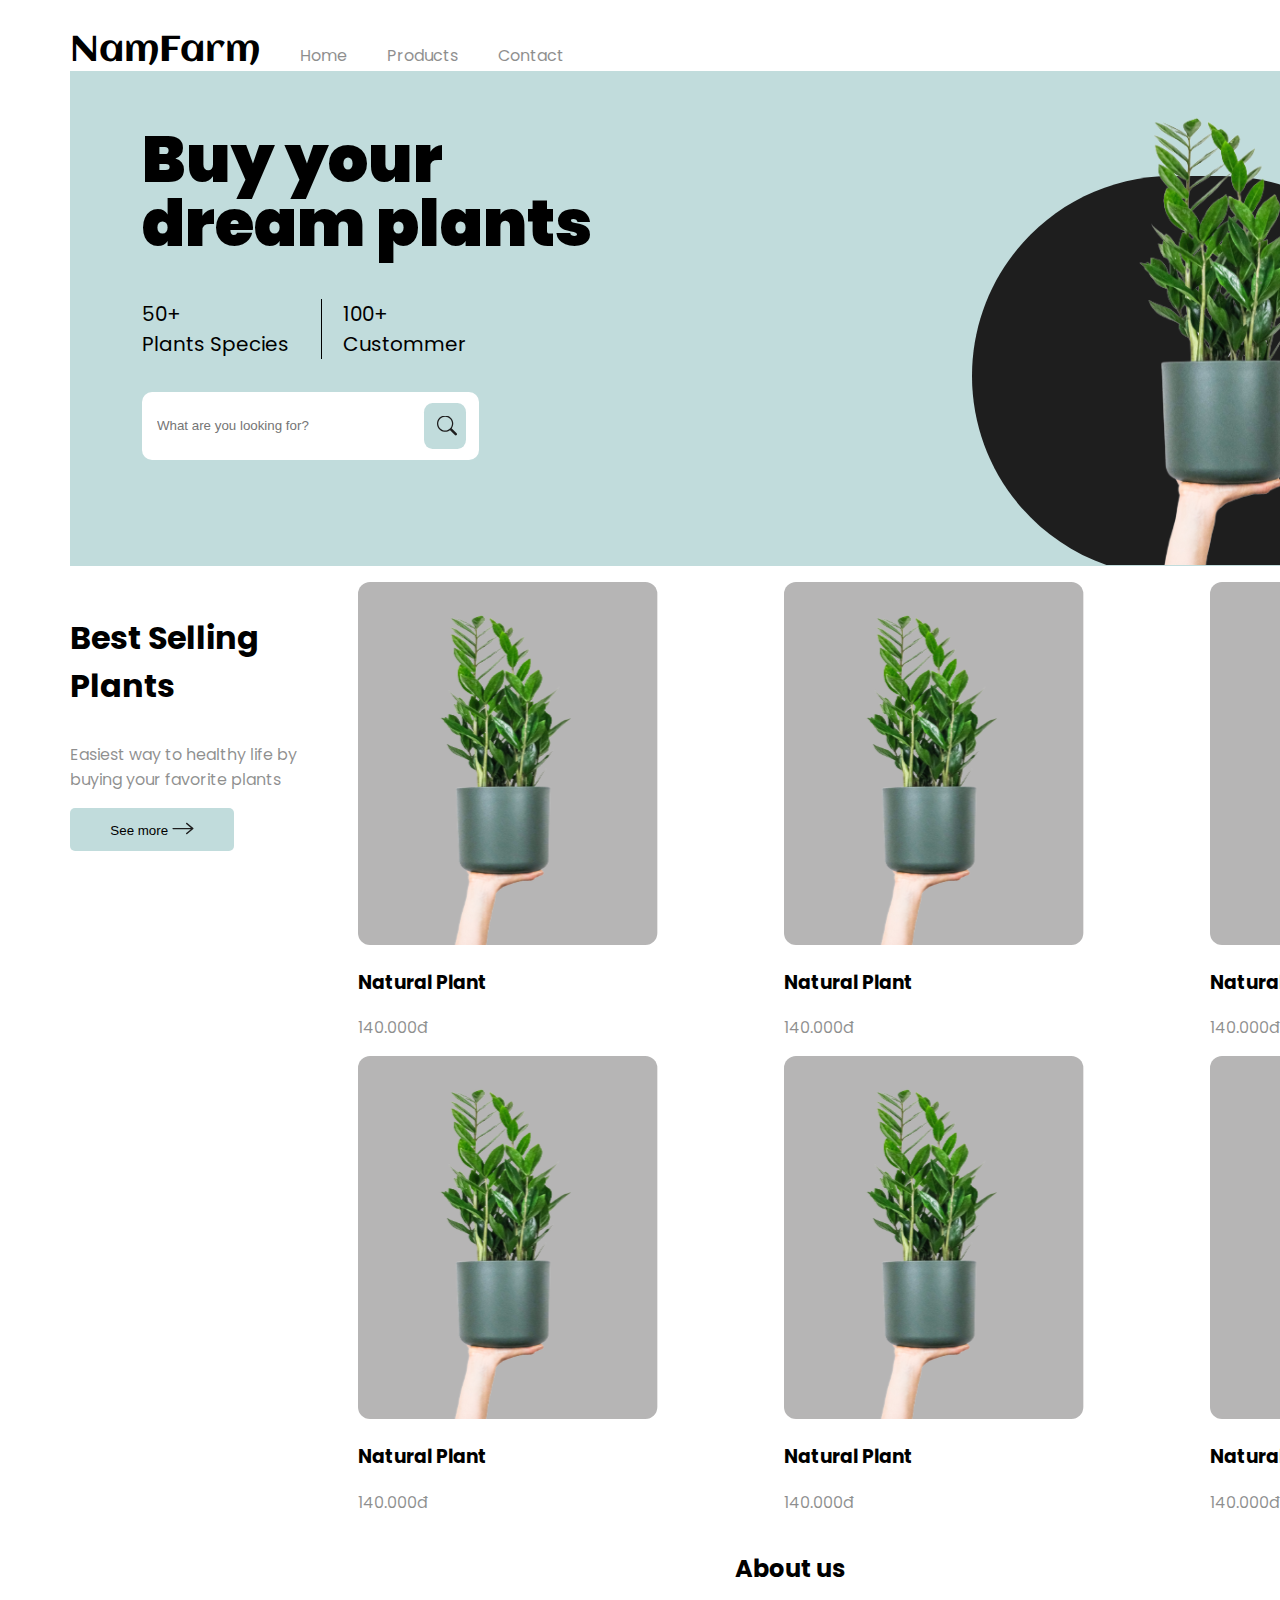
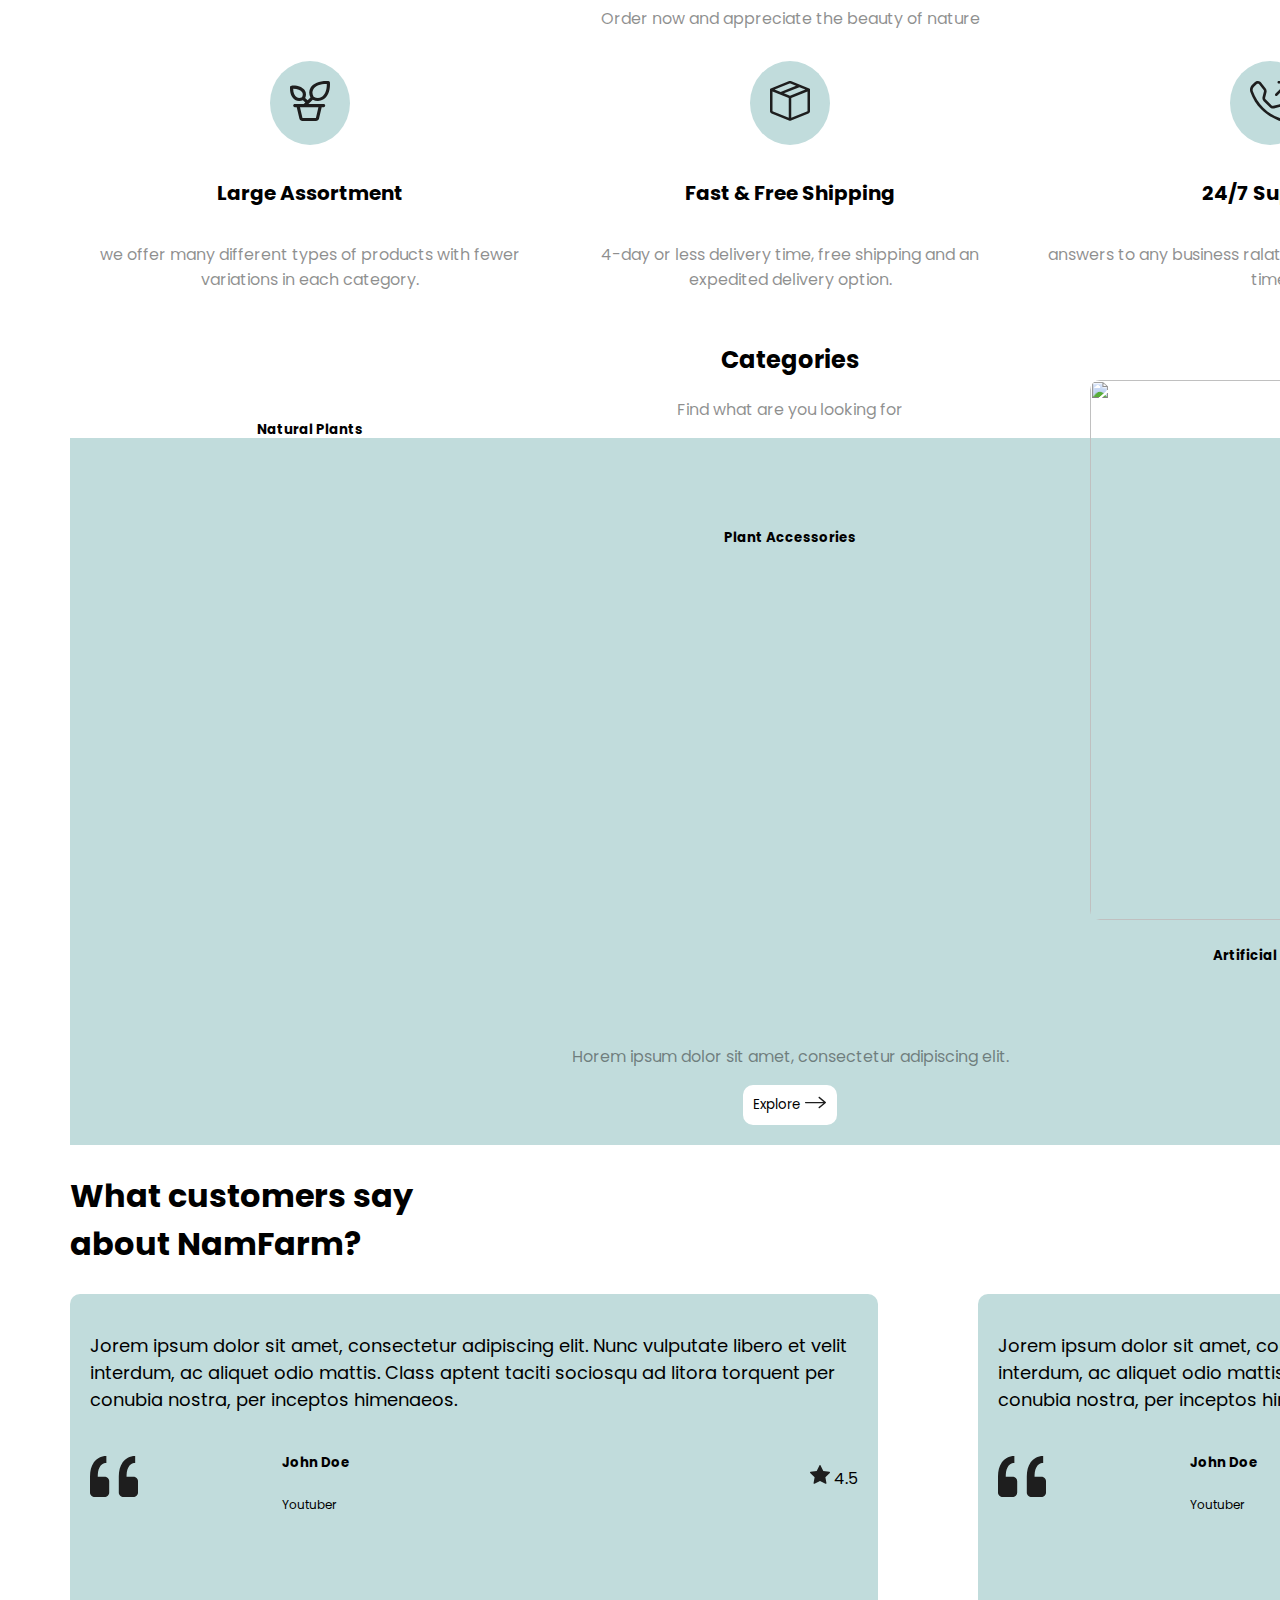
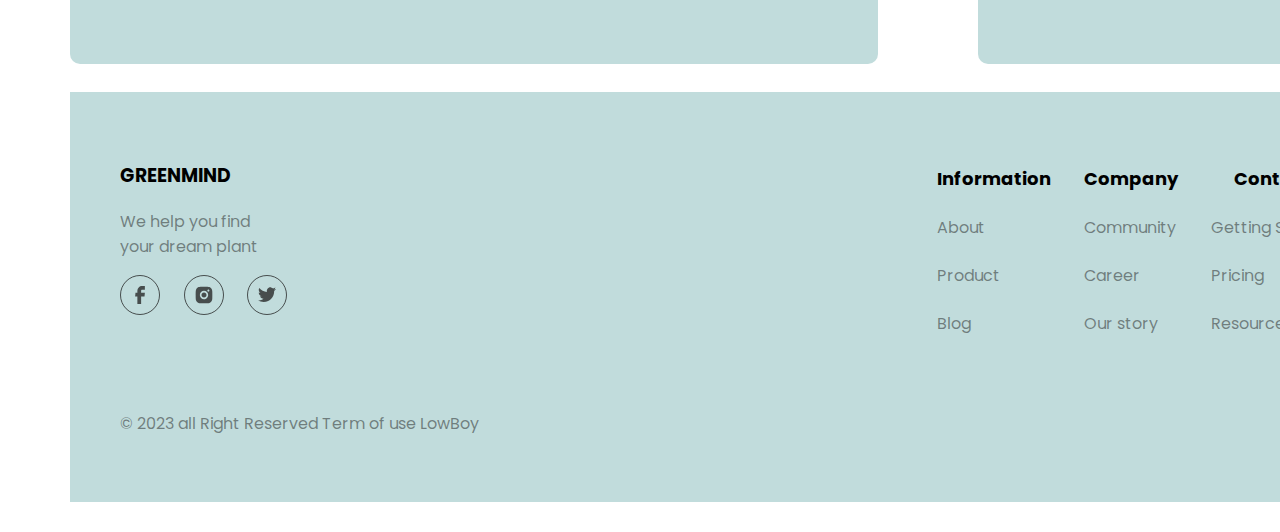
==== 12.05-test/index.html @ f5a60ad1 "test 12/05" ====
<!DOCTYPE html>
<html lang="en">
<head>
  <meta charset="UTF-8">
  <meta http-equiv="X-UA-Compatible" content="IE=edge">
  <meta name="viewport" content="width=device-width, initial-scale=1.0">
  <title>Document</title>
  <link rel="stylesheet" href="style.css">
  <link rel="stylesheet" href="https://fonts.googleapis.com/css?family=Audiowide|Sofia|Trirong|Poppins|Aclonica">
</head>
<body>
  <div class="wrapper">
    <div class="header">
        <ul class="nav">
          <li class="logo">NamFarm</li>
          <li><a href="">Home</a></li>
          <li><a href="">Products</a></li>
          <li><a href="">Contact</a></li>
        </ul>
        <ul class="top-icon">
          <li>
            <svg width="23" height="23" viewBox="0 0 23 23" fill="none" xmlns="http://www.w3.org/2000/svg">
              <path d="M0 1.25C0 1.05109 0.0790176 0.860322 0.21967 0.71967C0.360322 0.579018 0.551088 0.5 0.75 0.5H3C3.1673 0.500046 3.32977 0.556026 3.4616 0.659037C3.59342 0.762048 3.68701 0.906176 3.7275 1.0685L4.335 3.5H21.75C21.8601 3.5001 21.9689 3.52445 22.0685 3.57133C22.1682 3.6182 22.2563 3.68644 22.3266 3.77121C22.3969 3.85597 22.4477 3.95518 22.4753 4.06178C22.5029 4.16838 22.5068 4.27976 22.4865 4.388L20.2365 16.388C20.2043 16.5599 20.1131 16.7151 19.9786 16.8268C19.8442 16.9386 19.6749 16.9998 19.5 17H6C5.82515 16.9998 5.65585 16.9386 5.52137 16.8268C5.38688 16.7151 5.29567 16.5599 5.2635 16.388L3.015 4.4105L2.415 2H0.75C0.551088 2 0.360322 1.92098 0.21967 1.78033C0.0790176 1.63968 0 1.44891 0 1.25ZM4.653 5L6.6225 15.5H18.8775L20.847 5H4.653ZM7.5 17C6.70435 17 5.94129 17.3161 5.37868 17.8787C4.81607 18.4413 4.5 19.2044 4.5 20C4.5 20.7956 4.81607 21.5587 5.37868 22.1213C5.94129 22.6839 6.70435 23 7.5 23C8.29565 23 9.05871 22.6839 9.62132 22.1213C10.1839 21.5587 10.5 20.7956 10.5 20C10.5 19.2044 10.1839 18.4413 9.62132 17.8787C9.05871 17.3161 8.29565 17 7.5 17ZM18 17C17.2043 17 16.4413 17.3161 15.8787 17.8787C15.3161 18.4413 15 19.2044 15 20C15 20.7956 15.3161 21.5587 15.8787 22.1213C16.4413 22.6839 17.2043 23 18 23C18.7956 23 19.5587 22.6839 20.1213 22.1213C20.6839 21.5587 21 20.7956 21 20C21 19.2044 20.6839 18.4413 20.1213 17.8787C19.5587 17.3161 18.7956 17 18 17ZM7.5 18.5C7.89782 18.5 8.27936 18.658 8.56066 18.9393C8.84196 19.2206 9 19.6022 9 20C9 20.3978 8.84196 20.7794 8.56066 21.0607C8.27936 21.342 7.89782 21.5 7.5 21.5C7.10217 21.5 6.72064 21.342 6.43934 21.0607C6.15804 20.7794 6 20.3978 6 20C6 19.6022 6.15804 19.2206 6.43934 18.9393C6.72064 18.658 7.10217 18.5 7.5 18.5ZM18 18.5C18.3978 18.5 18.7794 18.658 19.0607 18.9393C19.342 19.2206 19.5 19.6022 19.5 20C19.5 20.3978 19.342 20.7794 19.0607 21.0607C18.7794 21.342 18.3978 21.5 18 21.5C17.6022 21.5 17.2206 21.342 16.9393 21.0607C16.658 20.7794 16.5 20.3978 16.5 20C16.5 19.6022 16.658 19.2206 16.9393 18.9393C17.2206 18.658 17.6022 18.5 18 18.5Z" fill="#1E1E1E"/>
            </svg>  
          </li>
          <li class="ca">
            <svg width="18" height="18" viewBox="0 0 18 18" fill="none" xmlns="http://www.w3.org/2000/svg">
              <path d="M9 9C10.1935 9 11.3381 8.52589 12.182 7.68198C13.0259 6.83807 13.5 5.69347 13.5 4.5C13.5 3.30653 13.0259 2.16193 12.182 1.31802C11.3381 0.474106 10.1935 0 9 0C7.80653 0 6.66193 0.474106 5.81802 1.31802C4.97411 2.16193 4.5 3.30653 4.5 4.5C4.5 5.69347 4.97411 6.83807 5.81802 7.68198C6.66193 8.52589 7.80653 9 9 9ZM12 4.5C12 5.29565 11.6839 6.05871 11.1213 6.62132C10.5587 7.18393 9.79565 7.5 9 7.5C8.20435 7.5 7.44129 7.18393 6.87868 6.62132C6.31607 6.05871 6 5.29565 6 4.5C6 3.70435 6.31607 2.94129 6.87868 2.37868C7.44129 1.81607 8.20435 1.5 9 1.5C9.79565 1.5 10.5587 1.81607 11.1213 2.37868C11.6839 2.94129 12 3.70435 12 4.5ZM18 16.5C18 18 16.5 18 16.5 18H1.5C1.5 18 0 18 0 16.5C0 15 1.5 10.5 9 10.5C16.5 10.5 18 15 18 16.5ZM16.5 16.494C16.4985 16.125 16.269 15.015 15.252 13.998C14.274 13.02 12.4335 12 9 12C5.565 12 3.726 13.02 2.748 13.998C1.731 15.015 1.503 16.125 1.5 16.494H16.5Z" fill="#1E1E1E"/>
            </svg>
          </li>
          <li>
            <svg width="21" height="11" viewBox="0 0 21 11" fill="none" xmlns="http://www.w3.org/2000/svg">
              <path d="M21.6 9.75C21.6 9.55109 21.5052 9.36032 21.3364 9.21967C21.1676 9.07902 20.9387 9 20.7 9H15.3C15.0613 9 14.8324 9.07902 14.6636 9.21967C14.4948 9.36032 14.4 9.55109 14.4 9.75C14.4 9.94891 14.4948 10.1397 14.6636 10.2803C14.8324 10.421 15.0613 10.5 15.3 10.5H20.7C20.9387 10.5 21.1676 10.421 21.3364 10.2803C21.5052 10.1397 21.6 9.94891 21.6 9.75ZM21.6 5.25C21.6 5.05109 21.5052 4.86032 21.3364 4.71967C21.1676 4.57902 20.9387 4.5 20.7 4.5H8.1C7.86131 4.5 7.63239 4.57902 7.4636 4.71967C7.29482 4.86032 7.2 5.05109 7.2 5.25C7.2 5.44891 7.29482 5.63968 7.4636 5.78033C7.63239 5.92098 7.86131 6 8.1 6H20.7C20.9387 6 21.1676 5.92098 21.3364 5.78033C21.5052 5.63968 21.6 5.44891 21.6 5.25ZM21.6 0.75C21.6 0.551088 21.5052 0.360322 21.3364 0.21967C21.1676 0.0790178 20.9387 0 20.7 0H0.9C0.661305 0 0.432387 0.0790178 0.263604 0.21967C0.0948213 0.360322 0 0.551088 0 0.75C0 0.948912 0.0948213 1.13968 0.263604 1.28033C0.432387 1.42098 0.661305 1.5 0.9 1.5H20.7C20.9387 1.5 21.1676 1.42098 21.3364 1.28033C21.5052 1.13968 21.6 0.948912 21.6 0.75Z" fill="#1E1E1E"/>
            </svg>  
          </li>
        </ul>
    </div>
    <div class="clear"></div>
    <div id="content">
      <div class="banner">
        <div class="banner-left">
          <h1>Buy your dream plants</h1>
          <div class="num">
            <div class="plants">
              <p>50+</p>
              <p>Plants Species</p>
            </div>
            <div class="cus">
              <p>100+</p>
              <p>Custommer</p>
            </div>
          </div>
          <div class="input-banner">
            <input type="text" placeholder="What are you looking for?">
            <div class="icon-search1">
              <a href="#">
                <svg width="20" height="20" viewBox="0 0 20 20" fill="none" xmlns="http://www.w3.org/2000/svg">
                  <path d="M14.6776 12.93C15.888 11.2784 16.4301 9.23062 16.1955 7.19644C15.9609 5.16226 14.9669 3.29168 13.4123 1.95892C11.8578 0.626155 9.85733 -0.070492 7.81119 0.00834944C5.76505 0.0871909 3.82413 0.935706 2.37673 2.38414C0.929335 3.83257 0.0822089 5.7741 0.0048316 7.8203C-0.0725457 9.86649 0.625532 11.8665 1.95941 13.4201C3.29328 14.9737 5.16458 15.9663 7.19892 16.1995C9.23326 16.4326 11.2806 15.8891 12.9314 14.6775H12.9301C12.9676 14.7275 13.0076 14.775 13.0526 14.8213L17.8651 19.6338C18.0995 19.8683 18.4175 20.0001 18.7491 20.0003C19.0807 20.0004 19.3987 19.8688 19.6333 19.6344C19.8678 19.4 19.9997 19.082 19.9998 18.7504C19.9999 18.4189 19.8683 18.1008 19.6339 17.8663L14.8214 13.0538C14.7767 13.0085 14.7286 12.968 14.6776 12.93ZM15.0001 8.125C15.0001 9.02784 14.8223 9.92184 14.4768 10.756C14.1313 11.5901 13.6249 12.348 12.9865 12.9864C12.3481 13.6248 11.5902 14.1312 10.7561 14.4767C9.92198 14.8222 9.02798 15 8.12515 15C7.22231 15 6.32831 14.8222 5.4942 14.4767C4.66008 14.1312 3.90219 13.6248 3.26379 12.9864C2.62538 12.348 2.11897 11.5901 1.77347 10.756C1.42797 9.92184 1.25015 9.02784 1.25015 8.125C1.25015 6.30164 1.97447 4.55296 3.26379 3.26364C4.5531 1.97433 6.30178 1.25 8.12515 1.25C9.94851 1.25 11.6972 1.97433 12.9865 3.26364C14.2758 4.55296 15.0001 6.30164 15.0001 8.125Z" fill="#1E1E1E"/>
                  </svg>
              </a>
            </div>
          </div>
        </div>
        <div class="banner-right">
          <svg width="466" height="494" viewBox="0 0 466 494" fill="none" xmlns="http://www.w3.org/2000/svg" xmlns:xlink="http://www.w3.org/1999/xlink">
            <path d="M0 305C0 194.543 89.5431 105 200 105H250C360.457 105 450 194.543 450 305V505H200C89.543 505 0 415.457 0 305V305Z" fill="#1E1E1E"/>
            <rect x="55" width="411" height="513.98" fill="url(#pattern0)"/>
            <defs>
            <pattern id="pattern0" patternContentUnits="objectBoundingBox" width="1" height="1">
            <use xlink:href="#image0_197_73" transform="scale(0.00223714 0.00178891)"/>
            </pattern>
            <image id="image0_197_73" width="447" height="559" xlink:href="[data-uri]"/>
            </defs>
            </svg>            
        </div>
      </div>
      <div class="best-seller">
        <div class="bs-left">
          <h3>Best Selling Plants</h3>
          <p>Easiest way to healthy life by buying your favorite plants</p>
          <a href="#">
            <button>
              See more
              <svg width="22" height="13" viewBox="0 0 22 13" fill="none" xmlns="http://www.w3.org/2000/svg">
                <path fill-rule="evenodd" clip-rule="evenodd" d="M0.5 6.50006C0.5 6.3343 0.579018 6.17533 0.71967 6.05812C0.860322 5.94091 1.05109 5.87506 1.25 5.87506H18.9395L14.219 1.94256C14.0782 1.8252 13.9991 1.66603 13.9991 1.50006C13.9991 1.33409 14.0782 1.17492 14.219 1.05756C14.3598 0.940199 14.5508 0.874268 14.75 0.874268C14.9492 0.874268 15.1402 0.940199 15.281 1.05756L21.281 6.05756C21.3508 6.11561 21.4063 6.18458 21.4441 6.26052C21.4819 6.33645 21.5013 6.41785 21.5013 6.50006C21.5013 6.58227 21.4819 6.66367 21.4441 6.7396C21.4063 6.81553 21.3508 6.8845 21.281 6.94256L15.281 11.9426C15.1402 12.0599 14.9492 12.1258 14.75 12.1258C14.5508 12.1258 14.3598 12.0599 14.219 11.9426C14.0782 11.8252 13.9991 11.666 13.9991 11.5001C13.9991 11.3341 14.0782 11.1749 14.219 11.0576L18.9395 7.12506H1.25C1.05109 7.12506 0.860322 7.05921 0.71967 6.942C0.579018 6.82479 0.5 6.66582 0.5 6.50006Z" fill="#1E1E1E"/>
                </svg>
            </button>
          </a>
        </div>
        <div class="bs-right">
          <div class="plant">
            <svg width="300" height="363" viewBox="0 0 300 363" fill="none" xmlns="http://www.w3.org/2000/svg" xmlns:xlink="http://www.w3.org/1999/xlink">
              <rect width="299.333" height="363" rx="12" fill="#B6B5B5"/>
              <rect width="299.333" height="363" rx="12" fill="url(#pattern0)"/>
              <defs>
              <pattern id="pattern0" patternContentUnits="objectBoundingBox" width="1" height="1">
              <use xlink:href="#image0_122_54" transform="matrix(0.00183824 0 0 0.00151583 0 -0.0494872)"/>
              </pattern>
              <image id="image0_122_54" width="544" height="725" xlink:href="[data-uri]"/>
              </defs>
              </svg>
              <h3>Natural Plant</h3>
              <p>140.000đ</p>
          </div>
          <div class="plant">
            <svg width="300" height="363" viewBox="0 0 300 363" fill="none" xmlns="http://www.w3.org/2000/svg" xmlns:xlink="http://www.w3.org/1999/xlink">
              <rect width="299.333" height="363" rx="12" fill="#B6B5B5"/>
              <rect width="299.333" height="363" rx="12" fill="url(#pattern0)"/>
              <defs>
              <pattern id="pattern0" patternContentUnits="objectBoundingBox" width="1" height="1">
              <use xlink:href="#image0_122_54" transform="matrix(0.00183824 0 0 0.00151583 0 -0.0494872)"/>
              </pattern>
              <image id="image0_122_54" width="544" height="725" xlink:href="[data-uri]"/>
              </defs>
              </svg>
              <h3>Natural Plant</h3>
              <p>140.000đ</p>
          </div>
          <div class="plant">
            <svg width="300" height="363" viewBox="0 0 300 363" fill="none" xmlns="http://www.w3.org/2000/svg" xmlns:xlink="http://www.w3.org/1999/xlink">
              <rect width="299.333" height="363" rx="12" fill="#B6B5B5"/>
              <rect width="299.333" height="363" rx="12" fill="url(#pattern0)"/>
              <defs>
              <pattern id="pattern0" patternContentUnits="objectBoundingBox" width="1" height="1">
              <use xlink:href="#image0_122_54" transform="matrix(0.00183824 0 0 0.00151583 0 -0.0494872)"/>
              </pattern>
              <image id="image0_122_54" width="544" height="725" xlink:href="[data-uri]"/>
              </defs>
              </svg>
              <h3>Natural Plant</h3>
              <p>140.000đ</p>
          </div>
          <div class="plant">
            <svg width="300" height="363" viewBox="0 0 300 363" fill="none" xmlns="http://www.w3.org/2000/svg" xmlns:xlink="http://www.w3.org/1999/xlink">
              <rect width="299.333" height="363" rx="12" fill="#B6B5B5"/>
              <rect width="299.333" height="363" rx="12" fill="url(#pattern0)"/>
              <defs>
              <pattern id="pattern0" patternContentUnits="objectBoundingBox" width="1" height="1">
              <use xlink:href="#image0_122_54" transform="matrix(0.00183824 0 0 0.00151583 0 -0.0494872)"/>
              </pattern>
              <image id="image0_122_54" width="544" height="725" xlink:href="[data-uri]"/>
              </defs>
              </svg>
              <h3>Natural Plant</h3>
              <p>140.000đ</p>
          </div>
          <div class="plant">
            <svg width="300" height="363" viewBox="0 0 300 363" fill="none" xmlns="http://www.w3.org/2000/svg" xmlns:xlink="http://www.w3.org/1999/xlink">
              <rect width="299.333" height="363" rx="12" fill="#B6B5B5"/>
              <rect width="299.333" height="363" rx="12" fill="url(#pattern0)"/>
              <defs>
              <pattern id="pattern0" patternContentUnits="objectBoundingBox" width="1" height="1">
              <use xlink:href="#image0_122_54" transform="matrix(0.00183824 0 0 0.00151583 0 -0.0494872)"/>
              </pattern>
              <image id="image0_122_54" width="544" height="725" xlink:href="[data-uri]"/>
              </defs>
              </svg>
              <h3>Natural Plant</h3>
              <p>140.000đ</p>
          </div>
          <div class="plant">
            <svg width="300" height="363" viewBox="0 0 300 363" fill="none" xmlns="http://www.w3.org/2000/svg" xmlns:xlink="http://www.w3.org/1999/xlink">
              <rect width="299.333" height="363" rx="12" fill="#B6B5B5"/>
              <rect width="299.333" height="363" rx="12" fill="url(#pattern0)"/>
              <defs>
              <pattern id="pattern0" patternContentUnits="objectBoundingBox" width="1" height="1">
              <use xlink:href="#image0_122_54" transform="matrix(0.00183824 0 0 0.00151583 0 -0.0494872)"/>
              </pattern>
              <image id="image0_122_54" width="544" height="725" xlink:href="[data-uri]"/>
              </defs>
              </svg>
              <h3>Natural Plant</h3>
              <p>140.000đ</p>
          </div>
        </div>
      </div>
      <div class="clear"></div>
      <div class="about-us">
        <h2>About us</h2>
        <p>Order now and appreciate the beauty of nature</p>
        <div class="about">
          <div class="ab">
            <div class="bo">
              <svg width="40" height="40" viewBox="0 0 40 40" fill="none" xmlns="http://www.w3.org/2000/svg">
                <path d="M33.6009 23.0771H18.2604L18.7304 22.6252L22.7425 18.7676C24.363 19.5522 26.1485 19.9706 27.9627 19.9906C29.7888 19.9953 31.5808 19.5148 33.1409 18.6022C37.885 15.8407 40.4271 9.44846 39.9411 1.50241C39.9182 1.12604 39.7524 0.770844 39.4751 0.504257C39.1979 0.23767 38.8285 0.0782541 38.437 0.0562747C30.1728 -0.409104 23.5245 2.03317 20.6525 6.59465C18.7804 9.56576 18.7324 13.1542 20.4785 16.5945L17.6004 19.3618L15.1583 17.0137C16.3583 14.4657 16.2723 11.8215 14.8803 9.61384C12.7062 6.15427 7.72206 4.31006 1.54587 4.65814C1.1551 4.68052 0.786432 4.83987 0.50963 5.10601C0.232829 5.37215 0.0671034 5.72663 0.0438198 6.10235C-0.320192 12.0388 1.59987 16.8311 5.19998 18.9233C6.40441 19.6304 7.78891 20.0032 9.2001 20.0002C10.4804 19.988 11.7432 19.7133 12.9042 19.1945L15.3363 21.5387L13.7362 23.0771H4.79997C4.37561 23.0771 3.96863 23.2392 3.66856 23.5277C3.36849 23.8162 3.19992 24.2075 3.19992 24.6156C3.19992 25.0236 3.36849 25.4149 3.66856 25.7034C3.96863 25.9919 4.37561 26.154 4.79997 26.154H6.71803L9.36011 37.5904C9.51498 38.2753 9.90977 38.8884 10.4784 39.327C11.0471 39.7656 11.7552 40.0032 12.4842 40H25.9186C26.6476 40.0032 27.3557 39.7656 27.9244 39.327C28.4931 38.8884 28.8879 38.2753 29.0427 37.5904L31.6848 26.154H33.6009C34.0252 26.154 34.4322 25.9919 34.7323 25.7034C35.0323 25.4149 35.2009 25.0236 35.2009 24.6156C35.2009 24.2075 35.0323 23.8162 34.7323 23.5277C34.4322 23.2392 34.0252 23.0771 33.6009 23.0771ZM23.4005 8.18886C25.4926 4.86967 30.4488 2.99662 36.801 3.07931C36.883 9.19654 34.9389 13.9599 31.4868 15.9638C29.1847 17.3099 26.4066 17.2214 23.6306 15.7368C22.0845 13.0773 22.0005 10.4023 23.4005 8.18886ZM12.0222 16.1753C10.1821 17.1234 8.36008 17.1676 6.85603 16.2907C4.55596 14.9503 3.22992 11.7907 3.19992 7.69271C7.46205 7.72156 10.7502 8.99654 12.1422 11.208C13.0542 12.6542 13.0002 14.4061 12.0222 16.1753ZM25.9186 36.9231H12.4842L10.0001 26.154H28.4007L25.9186 36.9231Z" fill="#1E1E1E"/>
                </svg>
            </div>
            <h5>Large Assortment</h5>
            <p>we offer many different types of products with fewer variations in each category.</p>
          </div>
          <div class="ab">
            <div class="bo">
              <svg width="40" height="40" viewBox="0 0 40 40" fill="none" xmlns="http://www.w3.org/2000/svg">
                <path d="M20.465 2.59063C20.1665 2.47101 19.8335 2.47101 19.535 2.59063L4.615 8.55813L10.625 10.9606L26.01 4.80813L20.465 2.59063ZM29.375 6.15563L13.99 12.3081L20 14.7106L35.385 8.55813L29.375 6.15563ZM37.5 10.4056L21.25 16.9056V36.7106L37.5 30.2106V10.4056ZM18.75 36.7131V16.9031L2.5 10.4056V30.2131L18.75 36.7131ZM18.6075 0.268126C19.5014 -0.0893755 20.4986 -0.0893755 21.3925 0.268126L39.215 7.39813C39.4467 7.49099 39.6453 7.65111 39.7852 7.85785C39.9251 8.06459 39.9999 8.30849 40 8.55813V30.2131C39.9997 30.7127 39.8497 31.2007 39.5694 31.6142C39.2891 32.0277 38.8914 32.3478 38.4275 32.5331L20.465 39.7181C20.1665 39.8377 19.8335 39.8377 19.535 39.7181L1.575 32.5331C1.11063 32.3482 0.712356 32.0283 0.431605 31.6147C0.150854 31.2012 0.000515823 30.713 0 30.2131L0 8.55813C5.80999e-05 8.30849 0.0748594 8.06459 0.214768 7.85785C0.354676 7.65111 0.553282 7.49099 0.785 7.39813L18.6075 0.268126Z" fill="#1E1E1E"/>
                </svg>                
            </div>
            <h5>Fast & Free Shipping</h5>
            <p>4-day or less delivery time, free shipping and an expedited delivery option.</p>
          </div>
          <div class="ab">
            <div class="bo">
              <svg width="40" height="40" viewBox="0 0 40 40" fill="none" xmlns="http://www.w3.org/2000/svg">
                <path d="M9.13477 3.31976C8.98719 3.12991 8.8009 2.97364 8.58828 2.86132C8.37566 2.74901 8.14157 2.68321 7.90157 2.66832C7.66157 2.65342 7.42114 2.68976 7.19626 2.77492C6.97139 2.86008 6.7672 2.99212 6.59727 3.16226L4.01227 5.74976C2.80477 6.95976 2.35977 8.67226 2.88727 10.1748C5.07662 16.3937 8.63801 22.04 13.3073 26.6948C17.9621 31.364 23.6083 34.9253 29.8273 37.1148C31.3298 37.6423 33.0423 37.1973 34.2523 35.9898L36.8373 33.4048C37.0074 33.2348 37.1395 33.0306 37.2246 32.8058C37.3098 32.5809 37.3461 32.3405 37.3312 32.1005C37.3163 31.8605 37.2505 31.6264 37.1382 31.4138C37.0259 31.2011 36.8696 31.0148 36.6798 30.8673L30.9123 26.3823C30.7094 26.225 30.4735 26.1158 30.2224 26.0629C29.9712 26.0101 29.7113 26.015 29.4623 26.0773L23.9873 27.4448C23.2565 27.6274 22.4908 27.6177 21.7649 27.4166C21.0389 27.2155 20.3774 26.8299 19.8448 26.2973L13.7048 20.1548C13.1717 19.6224 12.7856 18.961 12.5841 18.235C12.3825 17.5091 12.3724 16.7433 12.5548 16.0123L13.9248 10.5373C13.987 10.2883 13.9919 10.0283 13.9391 9.77717C13.8863 9.52599 13.7771 9.29008 13.6198 9.08726L9.13477 3.31976ZM4.70977 1.27726C5.14726 0.839635 5.67284 0.500087 6.25162 0.281164C6.8304 0.0622412 7.44913 -0.0310472 8.06673 0.00749353C8.68432 0.0460342 9.28666 0.215522 9.83373 0.504703C10.3808 0.793883 10.8601 1.19614 11.2398 1.68476L15.7248 7.44976C16.5473 8.50726 16.8373 9.88476 16.5123 11.1848L15.1448 16.6598C15.0741 16.9433 15.0779 17.2404 15.1559 17.522C15.2338 17.8037 15.3833 18.0604 15.5898 18.2673L21.7323 24.4098C21.9394 24.6166 22.1965 24.7664 22.4787 24.8444C22.7608 24.9223 23.0583 24.9259 23.3423 24.8548L28.8148 23.4873C29.4563 23.3269 30.1259 23.3144 30.773 23.4508C31.42 23.5873 32.0276 23.869 32.5498 24.2748L38.3148 28.7598C40.3873 30.3723 40.5773 33.4348 38.7223 35.2873L36.1373 37.8723C34.2873 39.7223 31.5223 40.5348 28.9448 39.6273C22.3477 37.3061 16.358 33.5294 11.4198 28.5773C6.468 23.6398 2.69129 17.6509 0.369774 11.0548C-0.535226 8.47976 0.277274 5.71226 2.12727 3.86226L4.71227 1.27726H4.70977ZM27.4998 1.24976C27.4998 0.91824 27.6315 0.600298 27.8659 0.365877C28.1003 0.131457 28.4183 -0.000239123 28.7498 -0.000239123H38.7498C39.0813 -0.000239123 39.3992 0.131457 39.6337 0.365877C39.8681 0.600298 39.9998 0.91824 39.9998 1.24976V11.2498C39.9998 11.5813 39.8681 11.8992 39.6337 12.1336C39.3992 12.3681 39.0813 12.4998 38.7498 12.4998C38.4183 12.4998 38.1003 12.3681 37.8659 12.1336C37.6315 11.8992 37.4998 11.5813 37.4998 11.2498V4.26726L27.1348 14.6348C26.9001 14.8695 26.5817 15.0013 26.2498 15.0013C25.9178 15.0013 25.5995 14.8695 25.3648 14.6348C25.1301 14.4 24.9982 14.0817 24.9982 13.7498C24.9982 13.4178 25.1301 13.0995 25.3648 12.8648L35.7323 2.49976H28.7498C28.4183 2.49976 28.1003 2.36806 27.8659 2.13364C27.6315 1.89922 27.4998 1.58128 27.4998 1.24976Z" fill="#1E1E1E"/>
                </svg>                
            </div>
            <h5>24/7 Support</h5>
            <p>answers to any business ralated inquiry 24/7 and in real-time.</p>
          </div>
        </div>
      </div>
      <div class="categories">
        <h2>Categories</h2>
        <p>Find what are you looking for</p>
        <div class="cate">
          <div class="cate-img">
            <div class="cate-img1">
              <img src="https://s3-alpha-sig.figma.com/img/197b/ab18/2aa49da69d73d22095471e502f7c6bda?Expires=1684713600&Signature=SP04jn-T2CwuSXR5h672EBKcPS-ULTPQVikOjmtpUJPP5IZgU-scZgvYFgeUZEpzb130RduZFI-ydxyJ07qNJCzmyyNnyH~ms0HA-taOWlVCv-p9WhhZM04CALLhMmnSMpVo4BNXROi~0zI~72AAEYxikLoynRcQyNeVOMexHz6fQFbhJRmO~-soxaNZ-~2SYkmB5ht2Bi3aYVHJYZyB7x-rfxMlL15hpWNs9FxiIikd6vQ974U~TqPGuM9hvAZEs1R7ks3gknUGKI8pKMflPhu-pYy3WesDHgHdPU0r6vbw7E8oXJm8skGbEVDD5CCUz5CY~WPtDR6GvUtPnD6P9g__&Key-Pair-Id=APKAQ4GOSFWCVNEHN3O4" alt="">
              <h5>Natural Plants</h5>
            </div>
            <div class="cate-img2">
              <img src="https://s3-alpha-sig.figma.com/img/01d6/d0aa/64e1ea55a12a4d54aaf0fd8454f07b95?Expires=1684713600&Signature=aTobsHIrRTF--l3QgqAwfND4VfO68ErN9JWvGCY2Y6q93XST3AmabGtzURzUmWb~cfsEzVWGmvkpu2jDMHRbYBMypH4aVrjKd~C2fyzd5kp106G-lyrgUhY1TVowhV3NpIc2gQl~vaJu9cN9Y81aye7QERgxRyk8QKRGbPk0z~SgF5xZ9qrNwxsmdOmXHD7coXqm4gyEuHwh~r2HOTEJ0XJZ69D9wBN4ndcbHaesLMqkIV1e-YGAFH60ZHp~g4N5QLC0shO1e-Hcm~k8aoNykO7YU6oh0u4C3pWSZB-JDoOCbwLaninlNy6uxVtcW6ApN~o3mnbhR8hlNZSufYQveA__&Key-Pair-Id=APKAQ4GOSFWCVNEHN3O4" alt="">
              <h5>Plant Accessories</h5>
            </div>
            <div class="cate-img3">
              <img src="https://s3-alpha-sig.figma.com/img/9f60/a3c9/d3ceecbc064c6da1985a5e0e5da1f575?Expires=1684713600&Signature=dawYKyQRVhZ2ggNzdZccNoCvOl~[base64]~tqgbPa9g__&Key-Pair-Id=APKAQ4GOSFWCVNEHN3O4" alt="">
              <h5>Artificial Plants</h5>
            </div>            
          </div>
          <div class="cate-btn">
              <p>Horem ipsum dolor sit amet, consectetur adipiscing elit.</p>
              <a href="#">
                <button>
                  <span>Explore</span>
                  <svg width="22" height="13" viewBox="0 0 22 13" fill="none" xmlns="http://www.w3.org/2000/svg">
                    <path fill-rule="evenodd" clip-rule="evenodd" d="M0 6.50006C0 6.3343 0.0790176 6.17533 0.21967 6.05812C0.360322 5.94091 0.551088 5.87506 0.75 5.87506H18.4395L13.719 1.94256C13.5782 1.8252 13.4991 1.66603 13.4991 1.50006C13.4991 1.33409 13.5782 1.17492 13.719 1.05756C13.8598 0.940199 14.0508 0.874268 14.25 0.874268C14.4492 0.874268 14.6402 0.940199 14.781 1.05756L20.781 6.05756C20.8508 6.11561 20.9063 6.18458 20.9441 6.26052C20.9819 6.33645 21.0013 6.41785 21.0013 6.50006C21.0013 6.58227 20.9819 6.66367 20.9441 6.7396C20.9063 6.81553 20.8508 6.8845 20.781 6.94256L14.781 11.9426C14.6402 12.0599 14.4492 12.1258 14.25 12.1258C14.0508 12.1258 13.8598 12.0599 13.719 11.9426C13.5782 11.8252 13.4991 11.666 13.4991 11.5001C13.4991 11.3341 13.5782 11.1749 13.719 11.0576L18.4395 7.12506H0.75C0.551088 7.12506 0.360322 7.05921 0.21967 6.942C0.0790176 6.82479 0 6.66582 0 6.50006Z" fill="#1E1E1E"/>
                    </svg>                    
                </button>
              </a>
          </div>
        </div>
      </div>
      <div class="what-say">
        <h2>What customers say about NamFarm?</h2>
        <div class="outer-ws">
          <div class="ws">
            <div class="card">
              <div class="card-content">
                <p>Jorem ipsum dolor sit amet, consectetur adipiscing elit. Nunc vulputate libero et velit interdum, ac aliquet odio mattis. Class aptent taciti sociosqu ad litora torquent per conubia nostra, per inceptos himenaeos.</p>
              </div>
              <div class="card-name">
                <div class="card-name-eo">
                  <svg width="48" height="41" viewBox="0 0 48 41" fill="none" xmlns="http://www.w3.org/2000/svg">
                    <path d="M43.2001 41C44.4731 41 45.694 40.52 46.5941 39.6657C47.4943 38.8114 48 37.6527 48 36.4444V25.3198C48 24.1116 47.4943 22.9528 46.5941 22.0985C45.694 21.2442 44.4731 20.7642 43.2001 20.7642H36.5378C36.5378 19.1652 36.6386 17.5617 36.8354 15.9627C37.133 14.268 37.6322 12.7601 38.3234 11.4436C39.0194 10.1224 39.9121 9.08833 41.0065 8.33211C42.0961 7.48478 43.4833 7.06111 45.1729 7.06111V0C42.3937 0 39.9649 0.564889 37.877 1.69467C35.8072 2.81299 34.0276 4.35717 32.6691 6.21378C31.3055 8.26065 30.3005 10.5037 29.6931 12.8558C29.0811 15.4514 28.7815 18.1045 28.8003 20.7642V36.4444C28.8003 37.6527 29.306 38.8114 30.2062 39.6657C31.1064 40.52 32.3272 41 33.6002 41H43.2001ZM14.4006 41C15.6736 41 16.8945 40.52 17.7946 39.6657C18.6948 38.8114 19.2005 37.6527 19.2005 36.4444V25.3198C19.2005 24.1116 18.6948 22.9528 17.7946 22.0985C16.8945 21.2442 15.6736 20.7642 14.4006 20.7642H7.7383C7.7383 19.1652 7.8391 17.5617 8.03589 15.9627C8.33349 14.268 8.83268 12.7601 9.52387 11.4436C10.2199 10.1224 11.1126 9.08833 12.207 8.33211C13.2966 7.48478 14.6838 7.06111 16.3733 7.06111V0C13.5942 0 11.1654 0.564889 9.07747 1.69467C7.00768 2.81299 5.22814 4.35717 3.86956 6.21378C2.50603 8.26065 1.50102 10.5037 0.893617 12.8558C0.28156 15.4514 -0.0179544 18.1045 0.000831721 20.7642V36.4444C0.000831721 37.6527 0.506536 38.8114 1.40669 39.6657C2.30685 40.52 3.52773 41 4.80075 41H14.4006Z" fill="#1E1E1E"/>
                    </svg>
                </div>
                <div class="card-img">
                  <img src="https://s3-alpha-sig.figma.com/img/7ddf/f9d8/cf9b778892f65f4d3cba97b3f6f58f07?Expires=1684713600&Signature=npJ02aTRNjL9rXyUDoNfoFXizddfxPGnO8OrzSDRSbe9OMMhfP6mp~S9LbozeaFnkh4-2AE8RHzO-HsOea1vAumNiz47w9Pc3U6ca4ol9-cdyWBO13M9o2YlStdjcqaYuHiCiTqSXqWeH8rTZUBEXjfQuOFBAbO-EweeQwkyVEWTspt5nbxWVLn7EBRTaM-4YTzSHal9pT~B-JgtskiqLxBipEMumumh3f2n7Zj9glizFLfgYV9r2oyUlkI2aI3wXKjRaZ3Pz8cQiw7l8zQzoyape1E2uvq7Fq8Pz8PDo-fzNgUAcVXpOqr~xZgp0YevVQ7opez6mOmp0Cz1hxtovA__&Key-Pair-Id=APKAQ4GOSFWCVNEHN3O4" alt="">
                </div>
                <div class="card-name-n">
                  <h5>John Doe</h5>
                  <p>Youtuber</p>
                </div>
                <div class="card-name-rate">
                  <svg width="20" height="19" viewBox="0 0 20 19" fill="none" xmlns="http://www.w3.org/2000/svg">
                    <path d="M4.51503 18.8036C4.03253 19.0511 3.48503 18.6174 3.58253 18.0636L4.62003 12.1511L0.216276 7.95614C-0.194974 7.56364 0.0187758 6.84614 0.570026 6.76864L6.69253 5.89864L9.42253 0.489893C9.66878 0.00239257 10.335 0.00239257 10.5813 0.489893L13.3113 5.89864L19.4338 6.76864C19.985 6.84614 20.1988 7.56364 19.7863 7.95614L15.3838 12.1511L16.4213 18.0636C16.5188 18.6174 15.9713 19.0511 15.4888 18.8036L10 15.9836L4.51503 18.8036Z" fill="#1E1E1E"/>
                    </svg>
                  <span>4.5</span>                
                </div>
              </div>
            </div>
            <div class="card">
              <div class="card-content">
                <p>Jorem ipsum dolor sit amet, consectetur adipiscing elit. Nunc vulputate libero et velit interdum, ac aliquet odio mattis. Class aptent taciti sociosqu ad litora torquent per conubia nostra, per inceptos himenaeos.</p>
              </div>
              <div class="card-name">
                <div class="card-name-eo">
                  <svg width="48" height="41" viewBox="0 0 48 41" fill="none" xmlns="http://www.w3.org/2000/svg">
                    <path d="M43.2001 41C44.4731 41 45.694 40.52 46.5941 39.6657C47.4943 38.8114 48 37.6527 48 36.4444V25.3198C48 24.1116 47.4943 22.9528 46.5941 22.0985C45.694 21.2442 44.4731 20.7642 43.2001 20.7642H36.5378C36.5378 19.1652 36.6386 17.5617 36.8354 15.9627C37.133 14.268 37.6322 12.7601 38.3234 11.4436C39.0194 10.1224 39.9121 9.08833 41.0065 8.33211C42.0961 7.48478 43.4833 7.06111 45.1729 7.06111V0C42.3937 0 39.9649 0.564889 37.877 1.69467C35.8072 2.81299 34.0276 4.35717 32.6691 6.21378C31.3055 8.26065 30.3005 10.5037 29.6931 12.8558C29.0811 15.4514 28.7815 18.1045 28.8003 20.7642V36.4444C28.8003 37.6527 29.306 38.8114 30.2062 39.6657C31.1064 40.52 32.3272 41 33.6002 41H43.2001ZM14.4006 41C15.6736 41 16.8945 40.52 17.7946 39.6657C18.6948 38.8114 19.2005 37.6527 19.2005 36.4444V25.3198C19.2005 24.1116 18.6948 22.9528 17.7946 22.0985C16.8945 21.2442 15.6736 20.7642 14.4006 20.7642H7.7383C7.7383 19.1652 7.8391 17.5617 8.03589 15.9627C8.33349 14.268 8.83268 12.7601 9.52387 11.4436C10.2199 10.1224 11.1126 9.08833 12.207 8.33211C13.2966 7.48478 14.6838 7.06111 16.3733 7.06111V0C13.5942 0 11.1654 0.564889 9.07747 1.69467C7.00768 2.81299 5.22814 4.35717 3.86956 6.21378C2.50603 8.26065 1.50102 10.5037 0.893617 12.8558C0.28156 15.4514 -0.0179544 18.1045 0.000831721 20.7642V36.4444C0.000831721 37.6527 0.506536 38.8114 1.40669 39.6657C2.30685 40.52 3.52773 41 4.80075 41H14.4006Z" fill="#1E1E1E"/>
                    </svg>
                </div>
                <div class="card-img">
                  <img src="https://s3-alpha-sig.figma.com/img/d401/28b1/c2b479323f5a040c6f9ea61483d9e9c7?Expires=1684713600&Signature=[base64]~9qc0nIYakG6wwrrg9s-ZkrLbHFQJ6L5d0ut8lasiCjtR-UK7RVG6EJi6-oGzJPgQeARFayOpjo4w__&Key-Pair-Id=APKAQ4GOSFWCVNEHN3O4" alt="">
                </div>
                <div class="card-name-n">
                  <h5>John Doe</h5>
                  <p>Youtuber</p>
                </div>
                <div class="card-name-rate">
                  <svg width="20" height="19" viewBox="0 0 20 19" fill="none" xmlns="http://www.w3.org/2000/svg">
                    <path d="M4.51503 18.8036C4.03253 19.0511 3.48503 18.6174 3.58253 18.0636L4.62003 12.1511L0.216276 7.95614C-0.194974 7.56364 0.0187758 6.84614 0.570026 6.76864L6.69253 5.89864L9.42253 0.489893C9.66878 0.00239257 10.335 0.00239257 10.5813 0.489893L13.3113 5.89864L19.4338 6.76864C19.985 6.84614 20.1988 7.56364 19.7863 7.95614L15.3838 12.1511L16.4213 18.0636C16.5188 18.6174 15.9713 19.0511 15.4888 18.8036L10 15.9836L4.51503 18.8036Z" fill="#1E1E1E"/>
                    </svg>
                  <span>4.5</span>                
                </div>
              </div>
            </div>
          </div>
        </div>
        <div class="scrll"></div>
      </div>
    </div>
    <footer class="footer">
      <div class="footer-left">
        <h3>GREENMIND</h3>
        <p class="ft-p1">We help you find your dream plant</p>
        <div class="ft-bo">
          <div class="bo2">
            <svg width="18" height="18" viewBox="0 0 10 16" fill="none" xmlns="http://www.w3.org/2000/svg">
              <path d="M2.66488 15.9168H5.99821V9.24183H9.00155L9.33155 5.92516H5.99821V4.25016C5.99821 4.02915 6.08601 3.81719 6.24229 3.66091C6.39857 3.50463 6.61053 3.41683 6.83155 3.41683H9.33155V0.0834961H6.83155C5.72648 0.0834961 4.66667 0.522483 3.88527 1.30388C3.10387 2.08529 2.66488 3.14509 2.66488 4.25016V5.92516H0.998213L0.668213 9.24183H2.66488V15.9168Z" fill="#1E1E1E" fill-opacity="0.75"/>
              </svg>            
          </div>
          <div class="bo2">
            <svg width="18" height="18" viewBox="0 0 18 18" fill="none" xmlns="http://www.w3.org/2000/svg">
              <path d="M8.99984 0.666504C11.264 0.666504 11.5465 0.674837 12.4348 0.716504C13.3223 0.758171 13.9265 0.897337 14.4582 1.104C15.0082 1.31567 15.4715 1.60234 15.9348 2.06484C16.3586 2.48142 16.6865 2.98533 16.8957 3.5415C17.1015 4.07234 17.2415 4.67734 17.2832 5.56484C17.3223 6.45317 17.3332 6.73567 17.3332 8.99984C17.3332 11.264 17.3248 11.5465 17.2832 12.4348C17.2415 13.3223 17.1015 13.9265 16.8957 14.4582C16.6871 15.0147 16.3591 15.5187 15.9348 15.9348C15.5181 16.3584 15.0143 16.6863 14.4582 16.8957C13.9273 17.1015 13.3223 17.2415 12.4348 17.2832C11.5465 17.3223 11.264 17.3332 8.99984 17.3332C6.73567 17.3332 6.45317 17.3248 5.56484 17.2832C4.67734 17.2415 4.07317 17.1015 3.5415 16.8957C2.98511 16.6869 2.48111 16.359 2.06484 15.9348C1.64101 15.5183 1.31311 15.0144 1.104 14.4582C0.897337 13.9273 0.758171 13.3223 0.716504 12.4348C0.677337 11.5465 0.666504 11.264 0.666504 8.99984C0.666504 6.73567 0.674837 6.45317 0.716504 5.56484C0.758171 4.6765 0.897337 4.07317 1.104 3.5415C1.31253 2.98499 1.64051 2.48094 2.06484 2.06484C2.48123 1.64086 2.98519 1.31295 3.5415 1.104C4.07317 0.897337 4.6765 0.758171 5.56484 0.716504C6.45317 0.677337 6.73567 0.666504 8.99984 0.666504ZM8.99984 4.83317C7.89477 4.83317 6.83496 5.27216 6.05356 6.05356C5.27216 6.83496 4.83317 7.89477 4.83317 8.99984C4.83317 10.1049 5.27216 11.1647 6.05356 11.9461C6.83496 12.7275 7.89477 13.1665 8.99984 13.1665C10.1049 13.1665 11.1647 12.7275 11.9461 11.9461C12.7275 11.1647 13.1665 10.1049 13.1665 8.99984C13.1665 7.89477 12.7275 6.83496 11.9461 6.05356C11.1647 5.27216 10.1049 4.83317 8.99984 4.83317ZM14.4165 4.62484C14.4165 4.34857 14.3068 4.08362 14.1114 3.88827C13.9161 3.69292 13.6511 3.58317 13.3748 3.58317C13.0986 3.58317 12.8336 3.69292 12.6383 3.88827C12.4429 4.08362 12.3332 4.34857 12.3332 4.62484C12.3332 4.9011 12.4429 5.16606 12.6383 5.36141C12.8336 5.55676 13.0986 5.6665 13.3748 5.6665C13.6511 5.6665 13.9161 5.55676 14.1114 5.36141C14.3068 5.16606 14.4165 4.9011 14.4165 4.62484ZM8.99984 6.49984C9.66288 6.49984 10.2988 6.76323 10.7676 7.23207C11.2364 7.70091 11.4998 8.3368 11.4998 8.99984C11.4998 9.66288 11.2364 10.2988 10.7676 10.7676C10.2988 11.2364 9.66288 11.4998 8.99984 11.4998C8.3368 11.4998 7.70091 11.2364 7.23207 10.7676C6.76323 10.2988 6.49984 9.66288 6.49984 8.99984C6.49984 8.3368 6.76323 7.70091 7.23207 7.23207C7.70091 6.76323 8.3368 6.49984 8.99984 6.49984Z" fill="#1E1E1E" fill-opacity="0.75"/>
              </svg>            
          </div>
          <div class="bo2">
            <svg width="18" height="18" viewBox="0 0 20 17" fill="none" xmlns="http://www.w3.org/2000/svg">
              <path d="M6.2825 16.2509C13.83 16.2509 17.9587 9.99712 17.9587 4.58337C17.9587 4.40837 17.9587 4.23087 17.9513 4.05587C18.7551 3.47397 19.4488 2.75356 20 1.92837C19.2491 2.25943 18.4535 2.47762 17.6388 2.57587C18.4969 2.06291 19.1397 1.25583 19.4475 0.304616C18.6412 0.782271 17.7588 1.11758 16.8387 1.29587C16.2202 0.637146 15.4018 0.200764 14.5101 0.0543133C13.6185 -0.092137 12.7034 0.0595183 11.9067 0.485788C11.1099 0.912058 10.476 1.58915 10.1031 2.41219C9.73012 3.23523 9.63897 4.15828 9.84375 5.03837C8.21218 4.95656 6.61602 4.5327 5.1588 3.79429C3.70159 3.05589 2.41586 2.01942 1.385 0.752116C0.861675 1.65597 0.701967 2.72512 0.938308 3.74245C1.17465 4.75978 1.78932 5.64903 2.6575 6.22962C2.00692 6.20751 1.37065 6.03282 0.8 5.71962V5.77587C0.801122 6.72272 1.12913 7.64014 1.72859 8.37307C2.32805 9.10599 3.16218 9.60946 4.09 9.79837C3.73783 9.89538 3.37404 9.94375 3.00875 9.94212C2.75123 9.9429 2.49423 9.91904 2.24125 9.87087C2.50348 10.6859 3.01409 11.3986 3.70156 11.909C4.38903 12.4194 5.21892 12.7019 6.075 12.7171C4.62069 13.8594 2.82425 14.4789 0.975 14.4759C0.649151 14.4772 0.323529 14.4585 0 14.4196C1.87689 15.6162 4.05662 16.2516 6.2825 16.2509Z" fill="#1E1E1E" fill-opacity="0.75"/>
              </svg>            
          </div>
        </div>
        <p class="ft-p2">&copy; 2023 all Right Reserved Term of use  LowBoy</p>
      </div>
      <div class="footer-right">
        <table>
          <tr>
            <th>Information</th>
            <th>Company</th>
            <th>Contact</th>
          </tr>
          <tr>
            <td>About</td>
            <td>Community</td>
            <td>Getting Started</td>
          </tr>
          <tr>
            <td>Product</td>
            <td>Career</td>
            <td>Pricing</td>
          </tr>
          <tr>
            <td>Blog</td>
            <td>Our story</td>
            <td>Resources</td>
          </tr>
        </table>
      </div>
    </footer>
  </div>
</body>
</html>
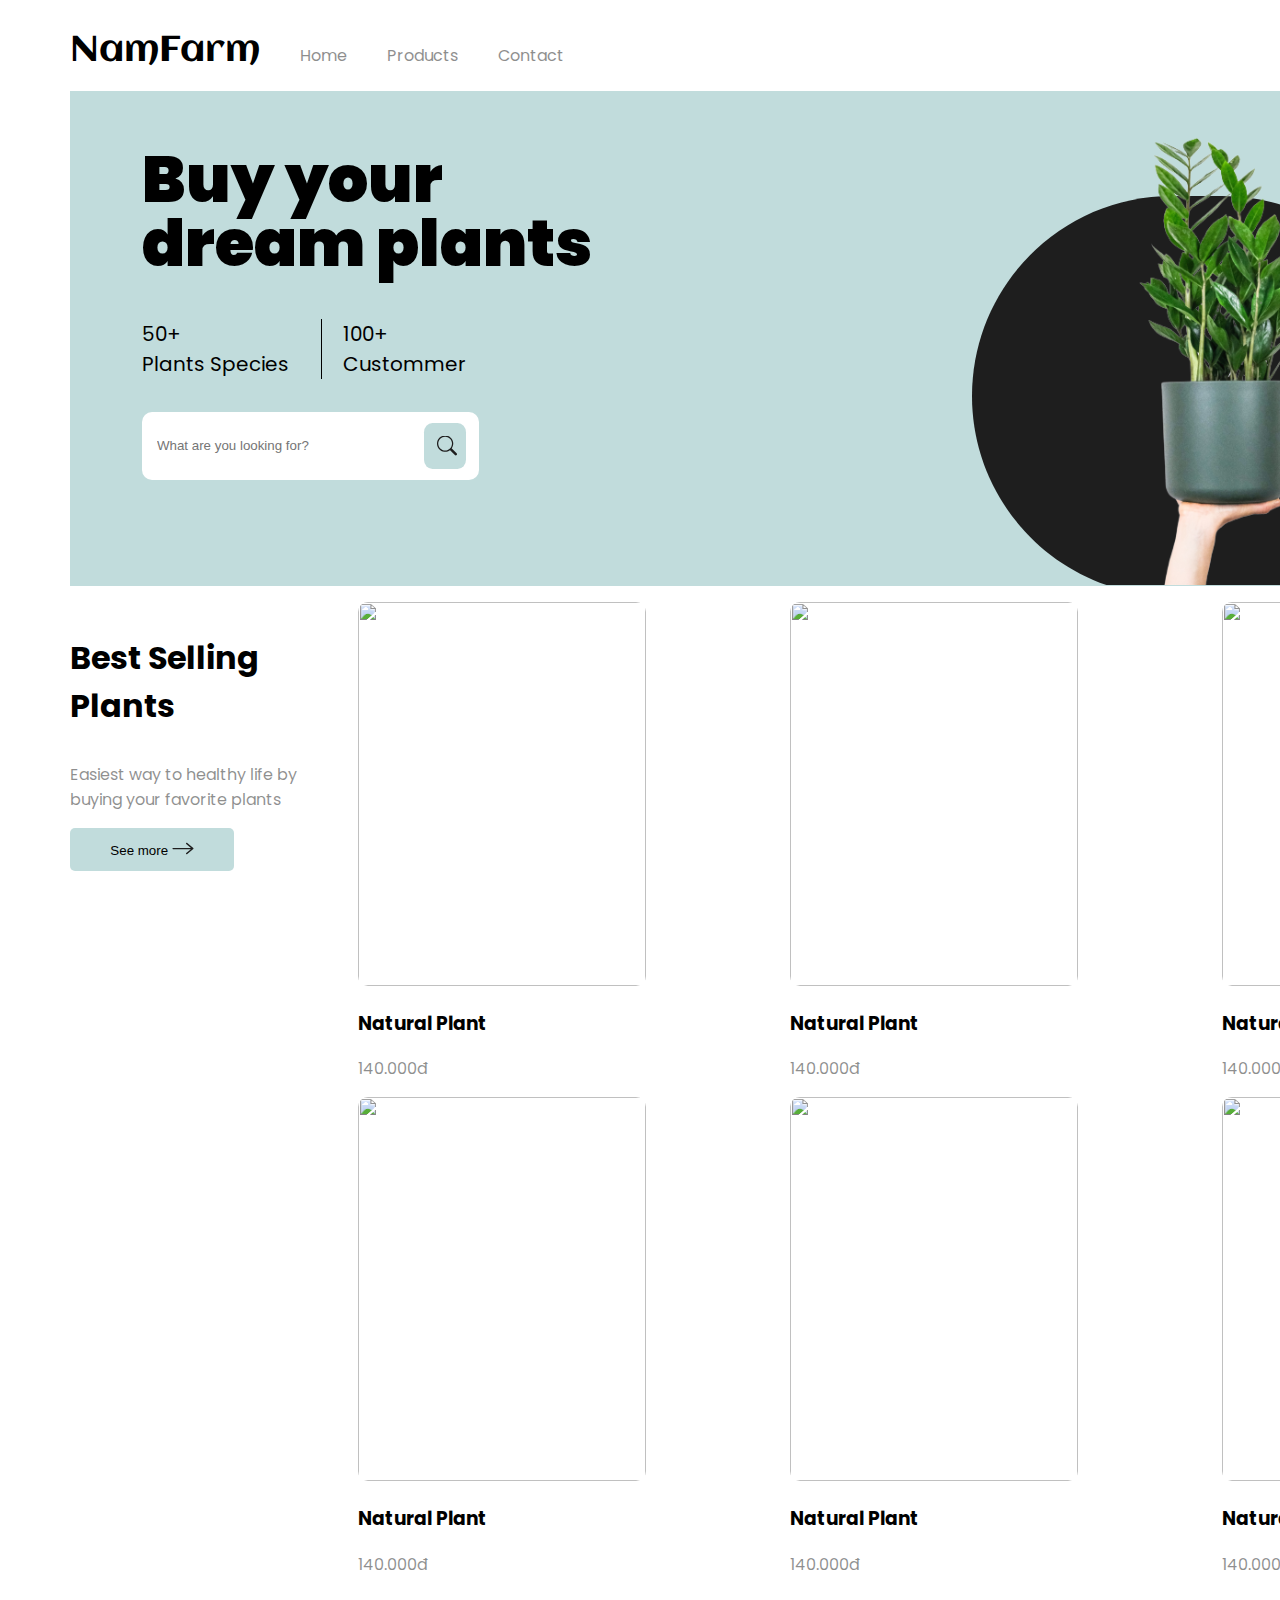
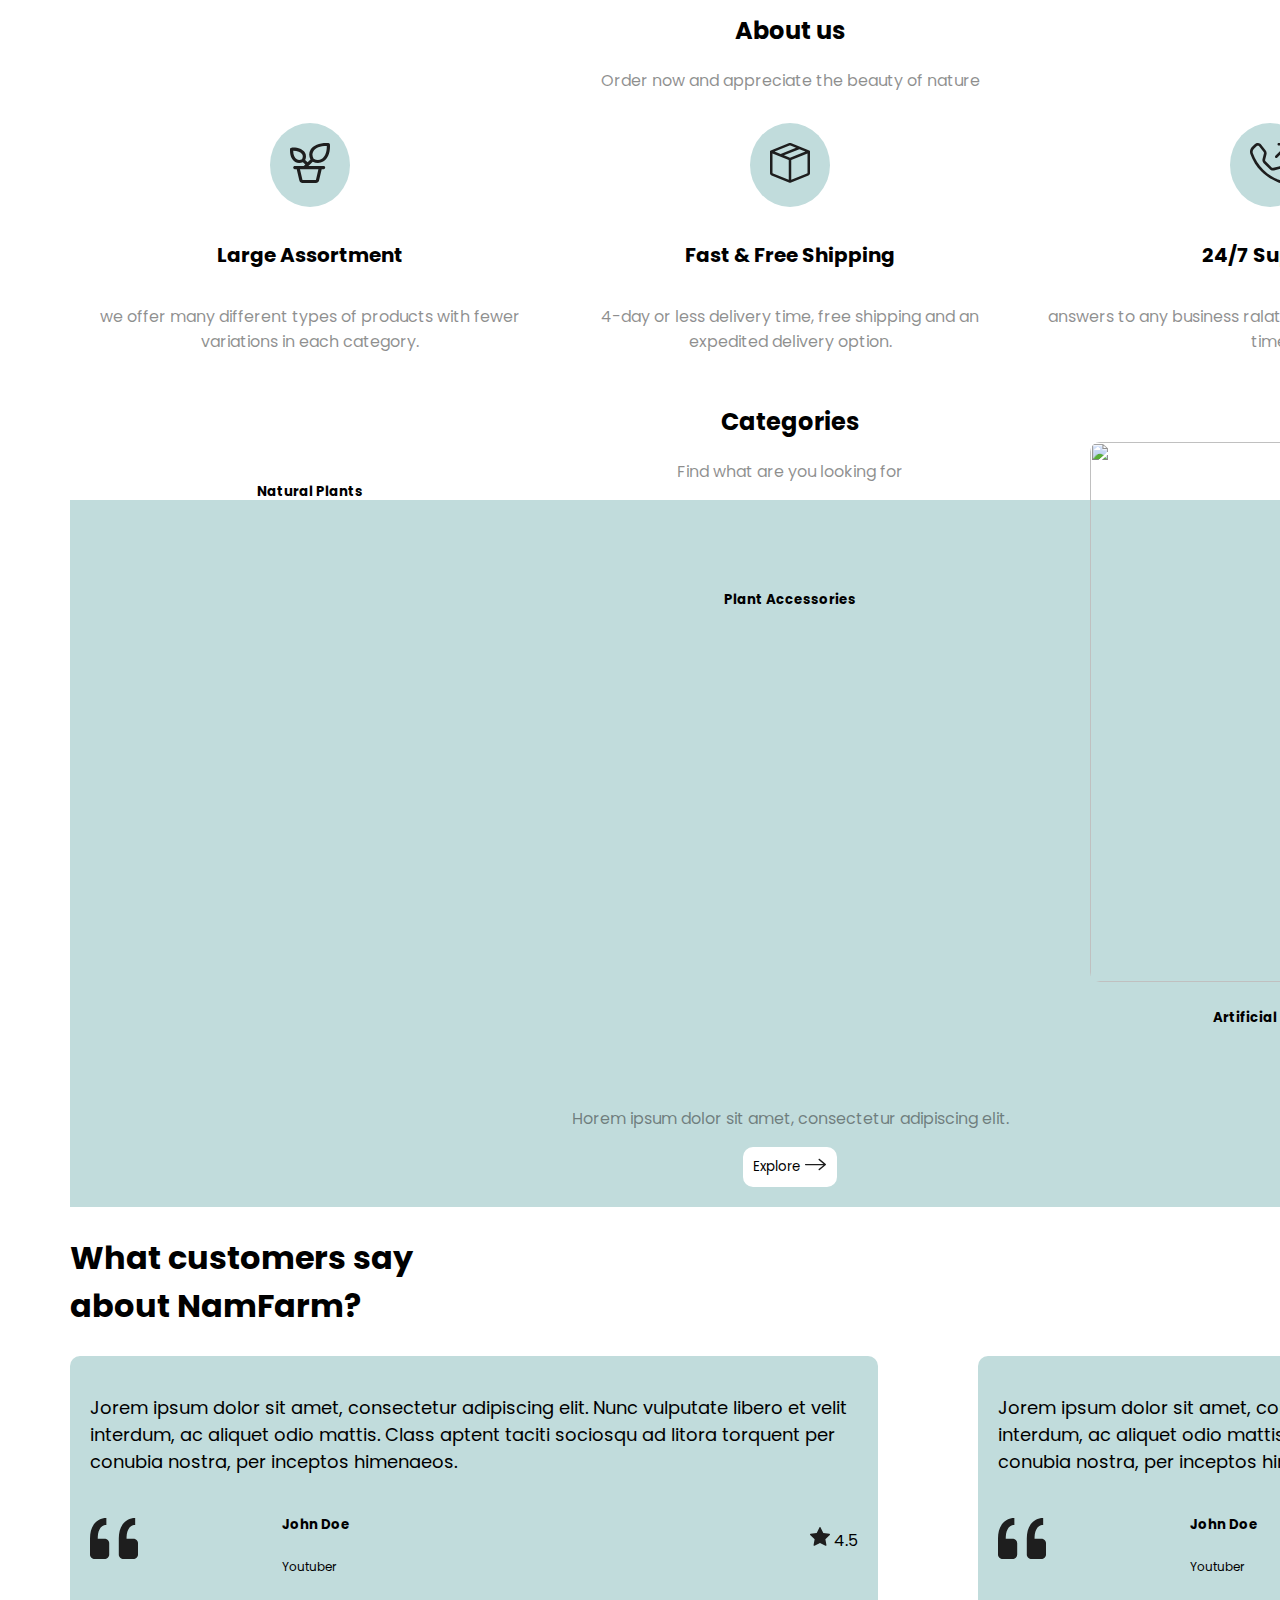
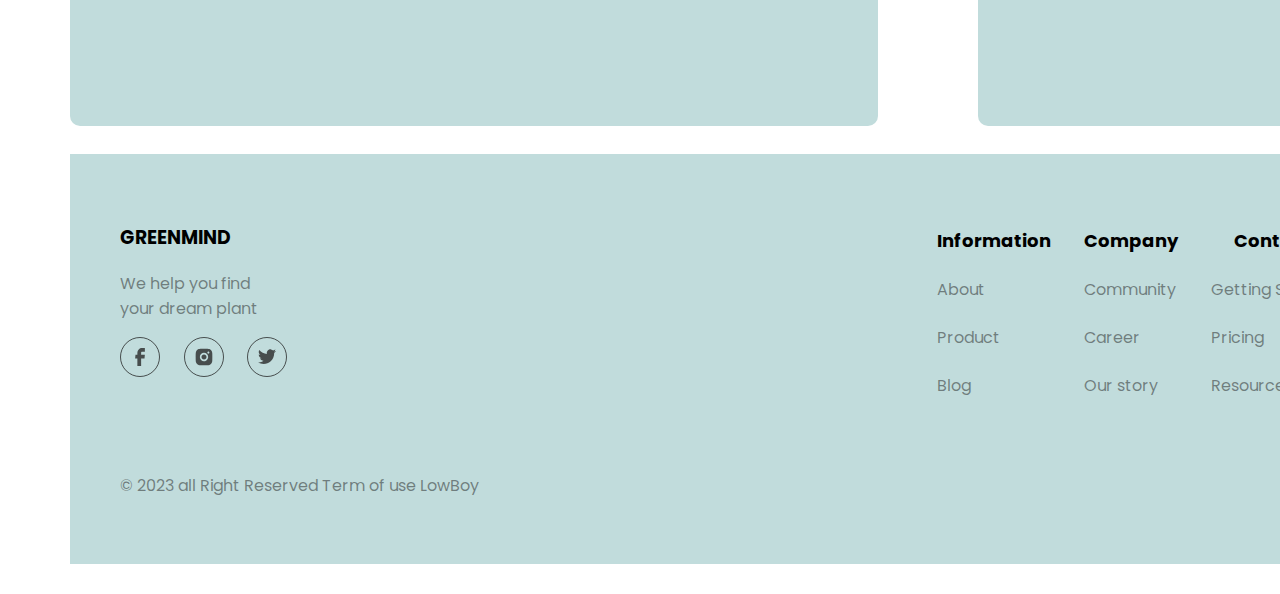
==== commit 0b653d60: "fix header & img plants" ====
--- a/12.05-test/index.html
+++ b/12.05-test/index.html
@@ -89,86 +89,32 @@
         </div>
         <div class="bs-right">
           <div class="plant">
-            <svg width="300" height="363" viewBox="0 0 300 363" fill="none" xmlns="http://www.w3.org/2000/svg" xmlns:xlink="http://www.w3.org/1999/xlink">
-              <rect width="299.333" height="363" rx="12" fill="#B6B5B5"/>
-              <rect width="299.333" height="363" rx="12" fill="url(#pattern0)"/>
-              <defs>
-              <pattern id="pattern0" patternContentUnits="objectBoundingBox" width="1" height="1">
-              <use xlink:href="#image0_122_54" transform="matrix(0.00183824 0 0 0.00151583 0 -0.0494872)"/>
-              </pattern>
-              <image id="image0_122_54" width="544" height="725" xlink:href="[data-uri]"/>
-              </defs>
-              </svg>
-              <h3>Natural Plant</h3>
-              <p>140.000đ</p>
-          </div>
-          <div class="plant">
-            <svg width="300" height="363" viewBox="0 0 300 363" fill="none" xmlns="http://www.w3.org/2000/svg" xmlns:xlink="http://www.w3.org/1999/xlink">
-              <rect width="299.333" height="363" rx="12" fill="#B6B5B5"/>
-              <rect width="299.333" height="363" rx="12" fill="url(#pattern0)"/>
-              <defs>
-              <pattern id="pattern0" patternContentUnits="objectBoundingBox" width="1" height="1">
-              <use xlink:href="#image0_122_54" transform="matrix(0.00183824 0 0 0.00151583 0 -0.0494872)"/>
-              </pattern>
-              <image id="image0_122_54" width="544" height="725" xlink:href="[data-uri]"/>
-              </defs>
-              </svg>
-              <h3>Natural Plant</h3>
-              <p>140.000đ</p>
-          </div>
-          <div class="plant">
-            <svg width="300" height="363" viewBox="0 0 300 363" fill="none" xmlns="http://www.w3.org/2000/svg" xmlns:xlink="http://www.w3.org/1999/xlink">
-              <rect width="299.333" height="363" rx="12" fill="#B6B5B5"/>
-              <rect width="299.333" height="363" rx="12" fill="url(#pattern0)"/>
-              <defs>
-              <pattern id="pattern0" patternContentUnits="objectBoundingBox" width="1" height="1">
-              <use xlink:href="#image0_122_54" transform="matrix(0.00183824 0 0 0.00151583 0 -0.0494872)"/>
-              </pattern>
-              <image id="image0_122_54" width="544" height="725" xlink:href="[data-uri]"/>
-              </defs>
-              </svg>
-              <h3>Natural Plant</h3>
-              <p>140.000đ</p>
-          </div>
-          <div class="plant">
-            <svg width="300" height="363" viewBox="0 0 300 363" fill="none" xmlns="http://www.w3.org/2000/svg" xmlns:xlink="http://www.w3.org/1999/xlink">
-              <rect width="299.333" height="363" rx="12" fill="#B6B5B5"/>
-              <rect width="299.333" height="363" rx="12" fill="url(#pattern0)"/>
-              <defs>
-              <pattern id="pattern0" patternContentUnits="objectBoundingBox" width="1" height="1">
-              <use xlink:href="#image0_122_54" transform="matrix(0.00183824 0 0 0.00151583 0 -0.0494872)"/>
-              </pattern>
-              <image id="image0_122_54" width="544" height="725" xlink:href="[data-uri]"/>
-              </defs>
-              </svg>
-              <h3>Natural Plant</h3>
-              <p>140.000đ</p>
-          </div>
-          <div class="plant">
-            <svg width="300" height="363" viewBox="0 0 300 363" fill="none" xmlns="http://www.w3.org/2000/svg" xmlns:xlink="http://www.w3.org/1999/xlink">
-              <rect width="299.333" height="363" rx="12" fill="#B6B5B5"/>
-              <rect width="299.333" height="363" rx="12" fill="url(#pattern0)"/>
-              <defs>
-              <pattern id="pattern0" patternContentUnits="objectBoundingBox" width="1" height="1">
-              <use xlink:href="#image0_122_54" transform="matrix(0.00183824 0 0 0.00151583 0 -0.0494872)"/>
-              </pattern>
-              <image id="image0_122_54" width="544" height="725" xlink:href="[data-uri]"/>
-              </defs>
-              </svg>
-              <h3>Natural Plant</h3>
-              <p>140.000đ</p>
-          </div>
-          <div class="plant">
-            <svg width="300" height="363" viewBox="0 0 300 363" fill="none" xmlns="http://www.w3.org/2000/svg" xmlns:xlink="http://www.w3.org/1999/xlink">
-              <rect width="299.333" height="363" rx="12" fill="#B6B5B5"/>
-              <rect width="299.333" height="363" rx="12" fill="url(#pattern0)"/>
-              <defs>
-              <pattern id="pattern0" patternContentUnits="objectBoundingBox" width="1" height="1">
-              <use xlink:href="#image0_122_54" transform="matrix(0.00183824 0 0 0.00151583 0 -0.0494872)"/>
-              </pattern>
-              <image id="image0_122_54" width="544" height="725" xlink:href="[data-uri]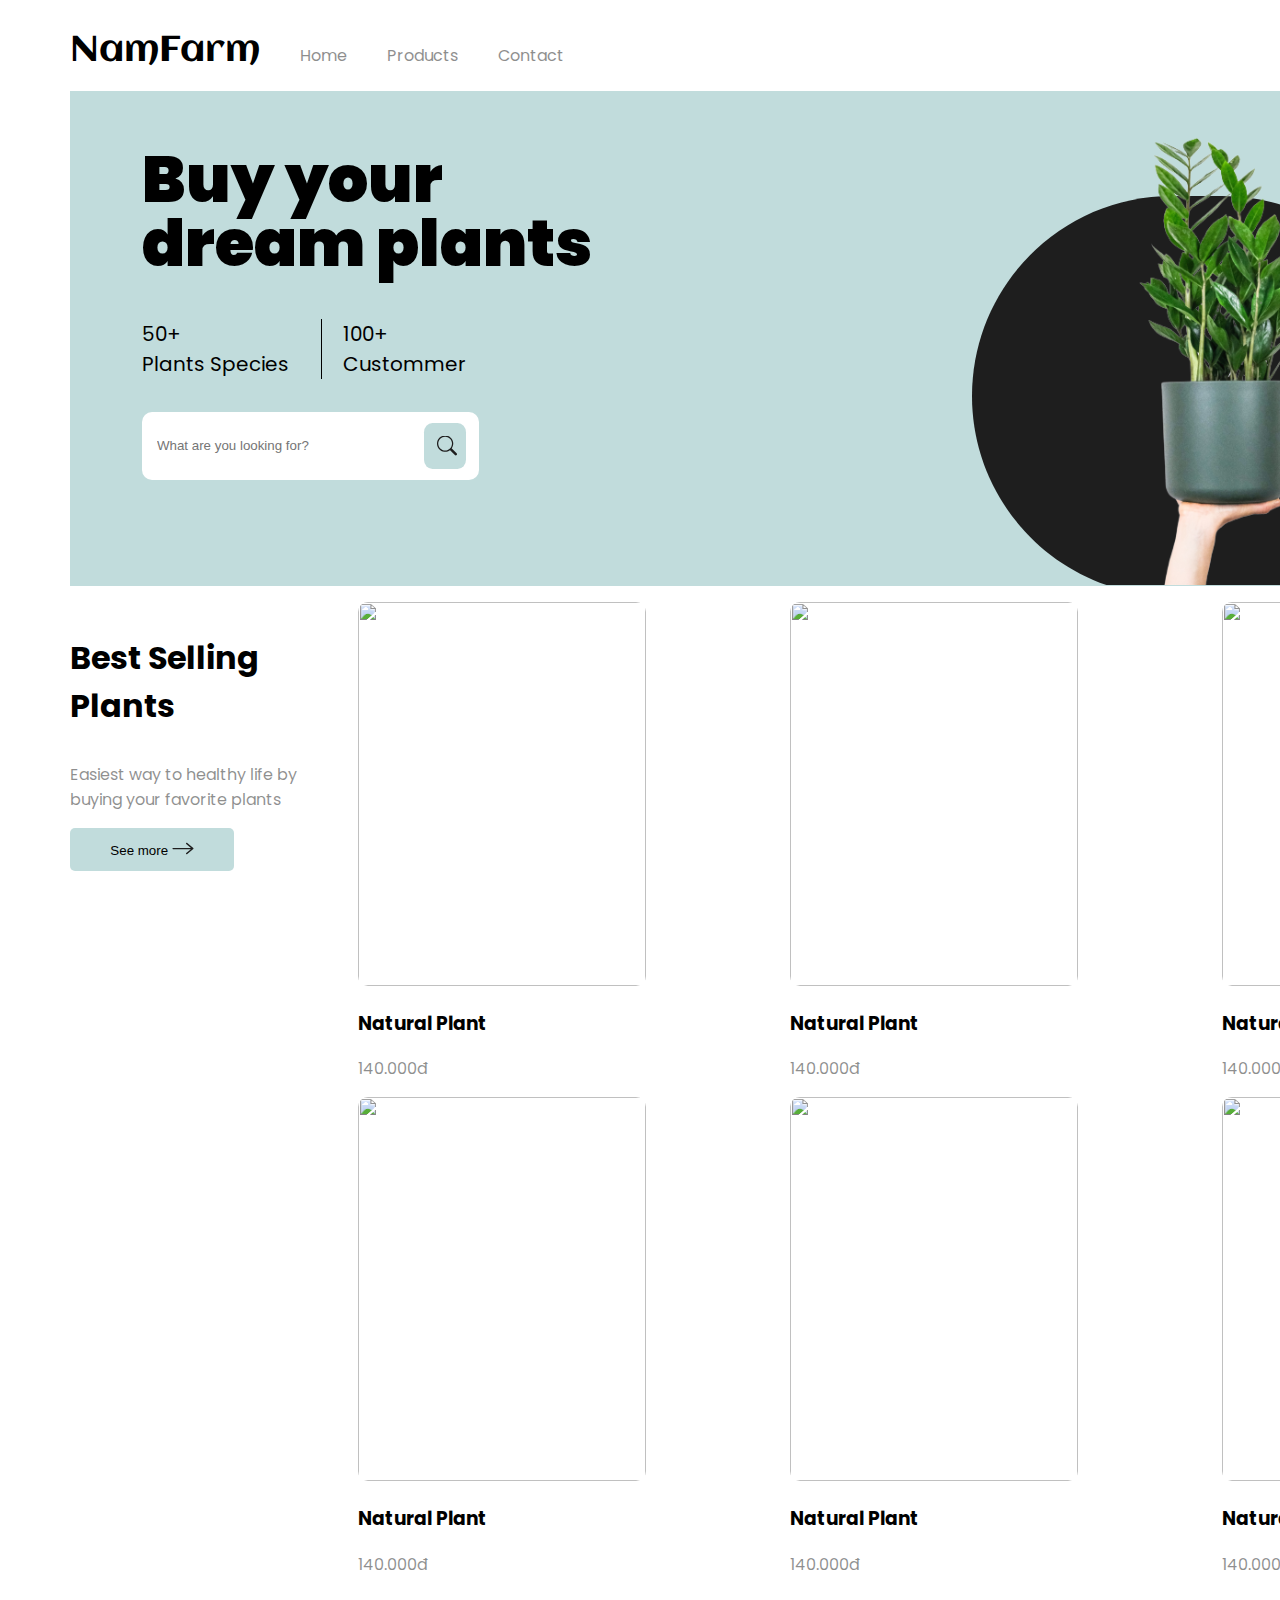
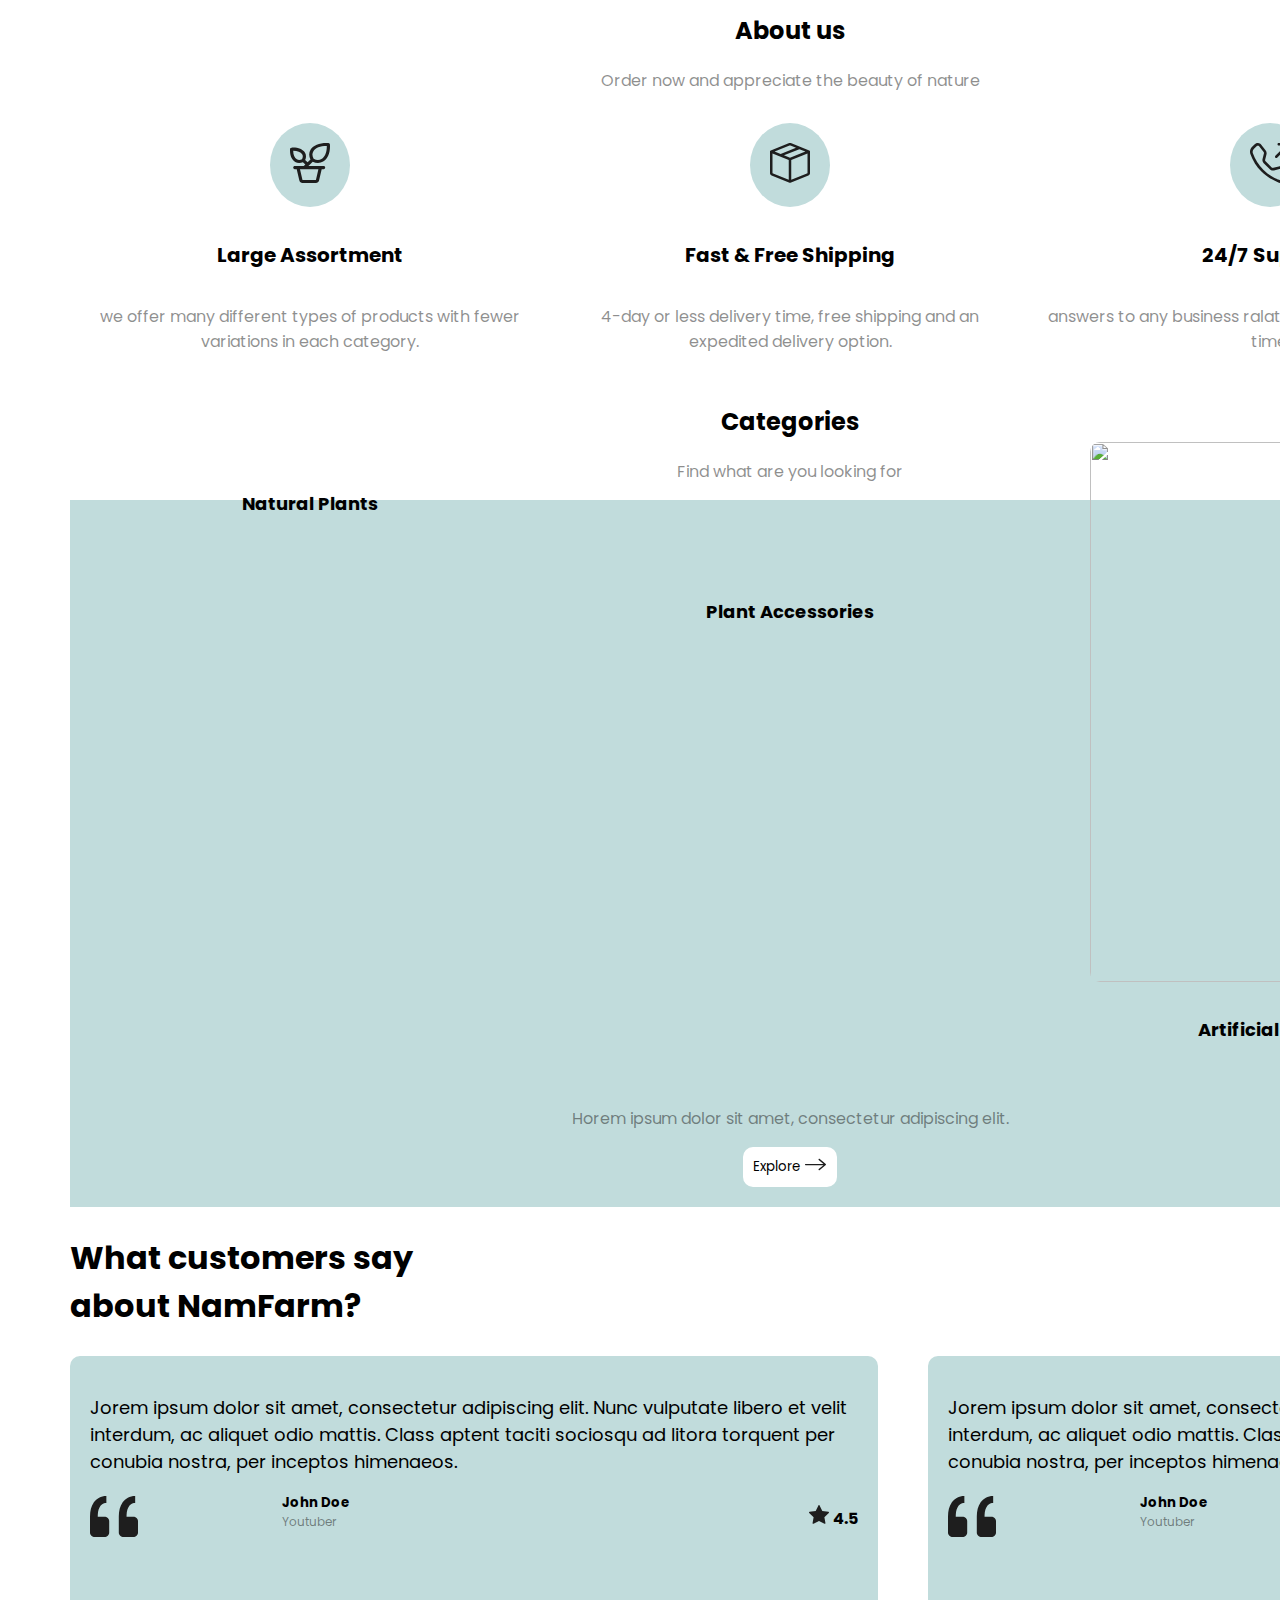
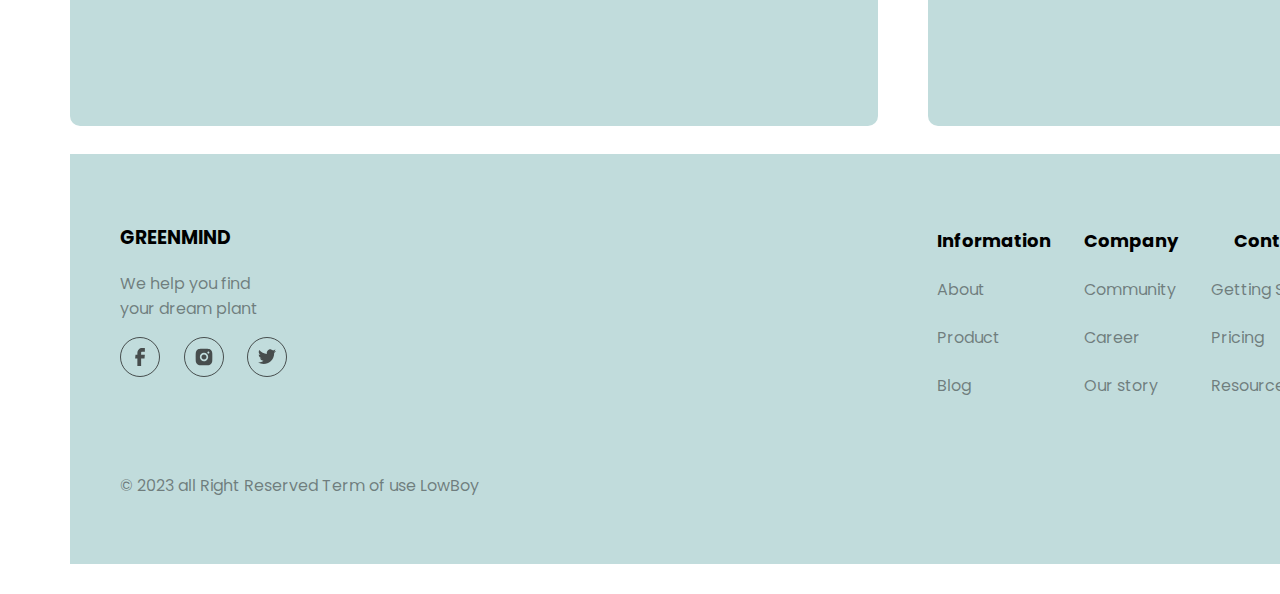
==== commit 92d56c80: "fix" ====
--- a/12.05-test/index.html
+++ b/12.05-test/index.html
@@ -239,6 +239,31 @@
                 </div>
               </div>
             </div>
+            <div class="card">
+              <div class="card-content">
+                <p>Jorem ipsum dolor sit amet, consectetur adipiscing elit. Nunc vulputate libero et velit interdum, ac aliquet odio mattis. Class aptent taciti sociosqu ad litora torquent per conubia nostra, per inceptos himenaeos.</p>
+              </div>
+              <div class="card-name">
+                <div class="card-name-eo">
+                  <svg width="48" height="41" viewBox="0 0 48 41" fill="none" xmlns="http://www.w3.org/2000/svg">
+                    <path d="M43.2001 41C44.4731 41 45.694 40.52 46.5941 39.6657C47.4943 38.8114 48 37.6527 48 36.4444V25.3198C48 24.1116 47.4943 22.9528 46.5941 22.0985C45.694 21.2442 44.4731 20.7642 43.2001 20.7642H36.5378C36.5378 19.1652 36.6386 17.5617 36.8354 15.9627C37.133 14.268 37.6322 12.7601 38.3234 11.4436C39.0194 10.1224 39.9121 9.08833 41.0065 8.33211C42.0961 7.48478 43.4833 7.06111 45.1729 7.06111V0C42.3937 0 39.9649 0.564889 37.877 1.69467C35.8072 2.81299 34.0276 4.35717 32.6691 6.21378C31.3055 8.26065 30.3005 10.5037 29.6931 12.8558C29.0811 15.4514 28.7815 18.1045 28.8003 20.7642V36.4444C28.8003 37.6527 29.306 38.8114 30.2062 39.6657C31.1064 40.52 32.3272 41 33.6002 41H43.2001ZM14.4006 41C15.6736 41 16.8945 40.52 17.7946 39.6657C18.6948 38.8114 19.2005 37.6527 19.2005 36.4444V25.3198C19.2005 24.1116 18.6948 22.9528 17.7946 22.0985C16.8945 21.2442 15.6736 20.7642 14.4006 20.7642H7.7383C7.7383 19.1652 7.8391 17.5617 8.03589 15.9627C8.33349 14.268 8.83268 12.7601 9.52387 11.4436C10.2199 10.1224 11.1126 9.08833 12.207 8.33211C13.2966 7.48478 14.6838 7.06111 16.3733 7.06111V0C13.5942 0 11.1654 0.564889 9.07747 1.69467C7.00768 2.81299 5.22814 4.35717 3.86956 6.21378C2.50603 8.26065 1.50102 10.5037 0.893617 12.8558C0.28156 15.4514 -0.0179544 18.1045 0.000831721 20.7642V36.4444C0.000831721 37.6527 0.506536 38.8114 1.40669 39.6657C2.30685 40.52 3.52773 41 4.80075 41H14.4006Z" fill="#1E1E1E"/>
+                    </svg>
+                </div>
+                <div class="card-img">
+                  <img src="https://s3-alpha-sig.figma.com/img/7ddf/f9d8/cf9b778892f65f4d3cba97b3f6f58f07?Expires=1684713600&Signature=npJ02aTRNjL9rXyUDoNfoFXizddfxPGnO8OrzSDRSbe9OMMhfP6mp~S9LbozeaFnkh4-2AE8RHzO-HsOea1vAumNiz47w9Pc3U6ca4ol9-cdyWBO13M9o2YlStdjcqaYuHiCiTqSXqWeH8rTZUBEXjfQuOFBAbO-EweeQwkyVEWTspt5nbxWVLn7EBRTaM-4YTzSHal9pT~B-JgtskiqLxBipEMumumh3f2n7Zj9glizFLfgYV9r2oyUlkI2aI3wXKjRaZ3Pz8cQiw7l8zQzoyape1E2uvq7Fq8Pz8PDo-fzNgUAcVXpOqr~xZgp0YevVQ7opez6mOmp0Cz1hxtovA__&Key-Pair-Id=APKAQ4GOSFWCVNEHN3O4" alt="">
+                </div>
+                <div class="card-name-n">
+                  <h5>John Doe</h5>
+                  <p>Youtuber</p>
+                </div>
+                <div class="card-name-rate">
+                  <svg width="20" height="19" viewBox="0 0 20 19" fill="none" xmlns="http://www.w3.org/2000/svg">
+                    <path d="M4.51503 18.8036C4.03253 19.0511 3.48503 18.6174 3.58253 18.0636L4.62003 12.1511L0.216276 7.95614C-0.194974 7.56364 0.0187758 6.84614 0.570026 6.76864L6.69253 5.89864L9.42253 0.489893C9.66878 0.00239257 10.335 0.00239257 10.5813 0.489893L13.3113 5.89864L19.4338 6.76864C19.985 6.84614 20.1988 7.56364 19.7863 7.95614L15.3838 12.1511L16.4213 18.0636C16.5188 18.6174 15.9713 19.0511 15.4888 18.8036L10 15.9836L4.51503 18.8036Z" fill="#1E1E1E"/>
+                    </svg>
+                  <span>4.5</span>                
+                </div>
+              </div>
+            </div>
           </div>
         </div>
         <div class="scrll"></div>
--- a/12.05-test/style.css
+++ b/12.05-test/style.css
@@ -240,6 +240,9 @@
     justify-content: space-around;
     padding-top: 50px;
 }
+.cate-img h5{
+    font-size: 18px;
+}
 .cate-img img{
     width: 100%;
     border-radius: 10px;
@@ -301,6 +304,7 @@
     width: 100%;
     display: flex;
     padding-bottom: 10px;
+    gap: 50px;
 }
 .what-say h2{
     width: 30%;
@@ -315,7 +319,6 @@
     padding: 20px;
     display: inline-block;
     flex-shrink: 0;
-    margin-right: 100px;
 }
 .card-content{
     font-size: 18px;
@@ -333,14 +336,22 @@
 }
 .card-name-n{
     width: 60%;
+}
+.card-name-n h5{
+    margin-bottom: 0;
+    margin-top: 0;
+}
+.card-name-n p{
+    font-size: 12px;
+    margin-top: 0;
+    color: rgba(30, 30, 30, 0.5);
 }
 .card-name-rate{
     width: 15%;
     text-align: right;
 }
-.card-name-n p{
-    font-size: 12px;
-    margin-top: 0;
+.card-name-rate span{
+    font-weight: bold;
 }
 .card-img img{
     width: 150px;
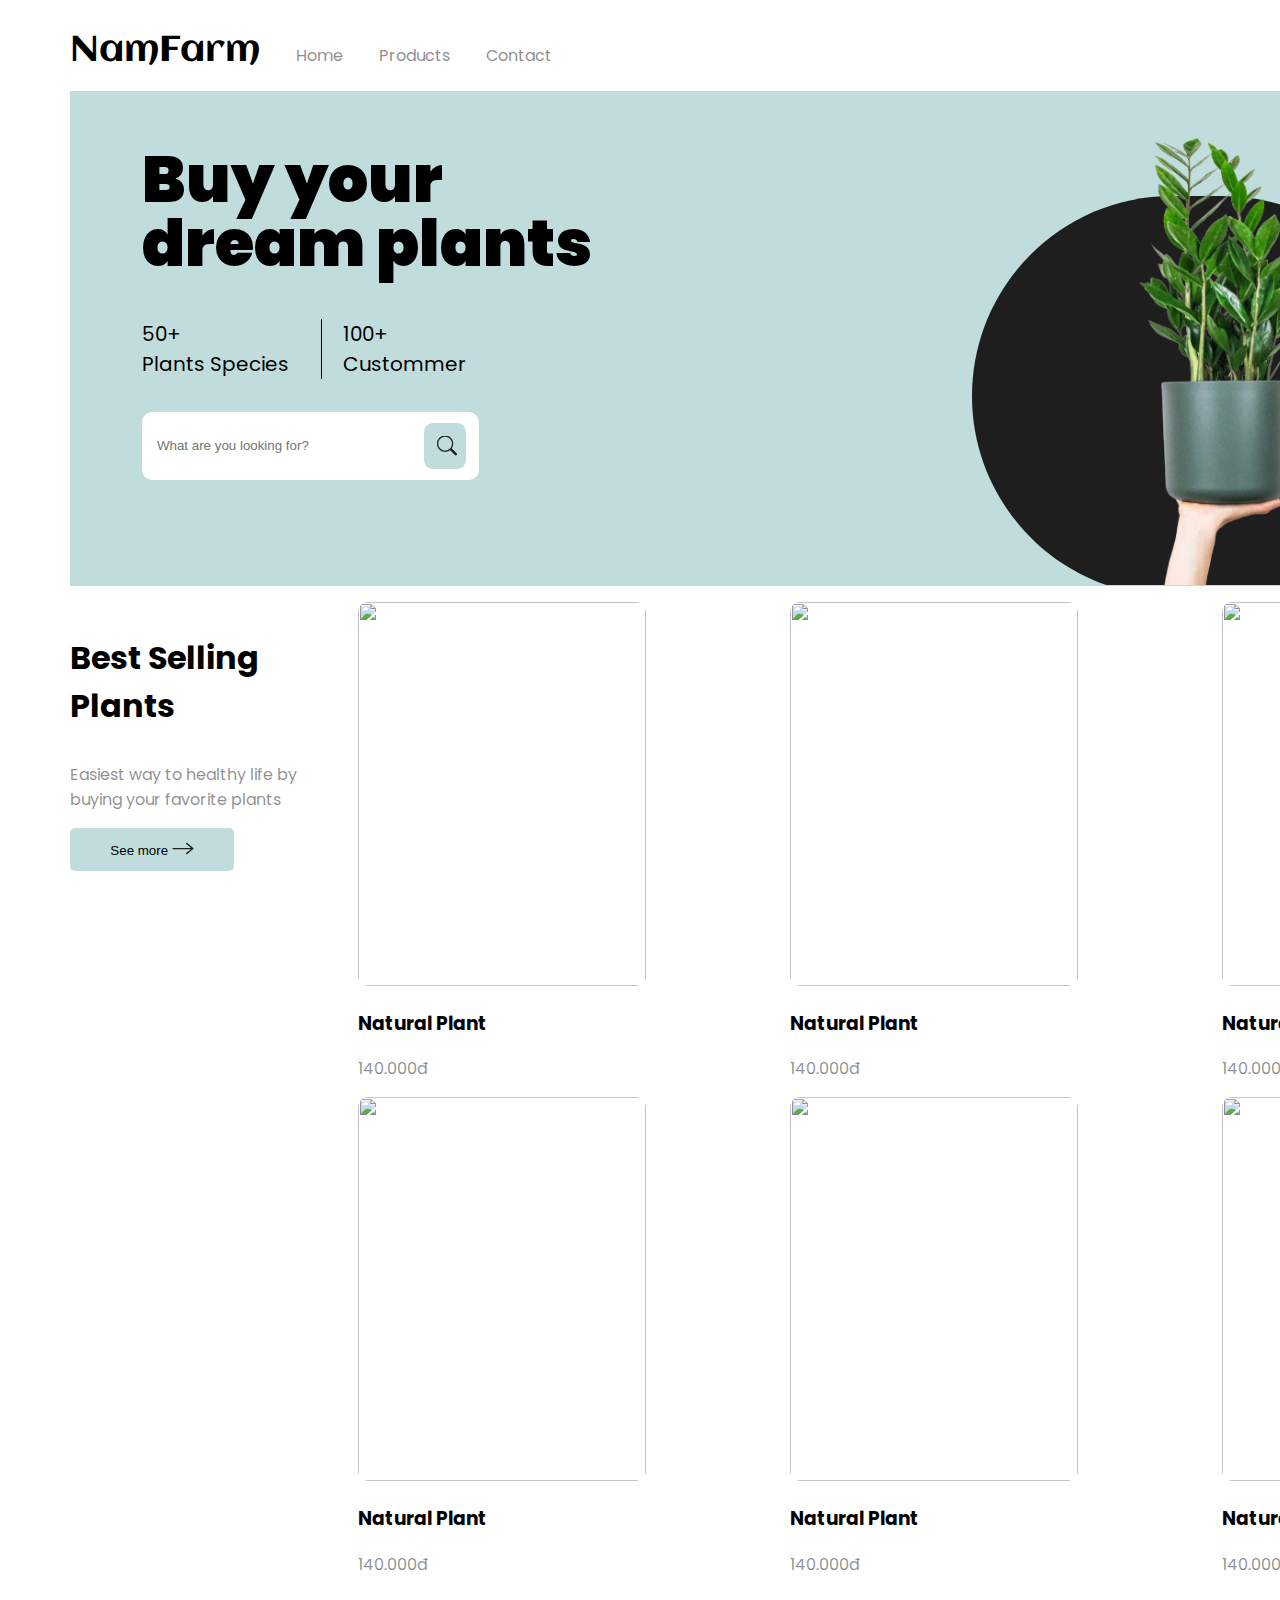
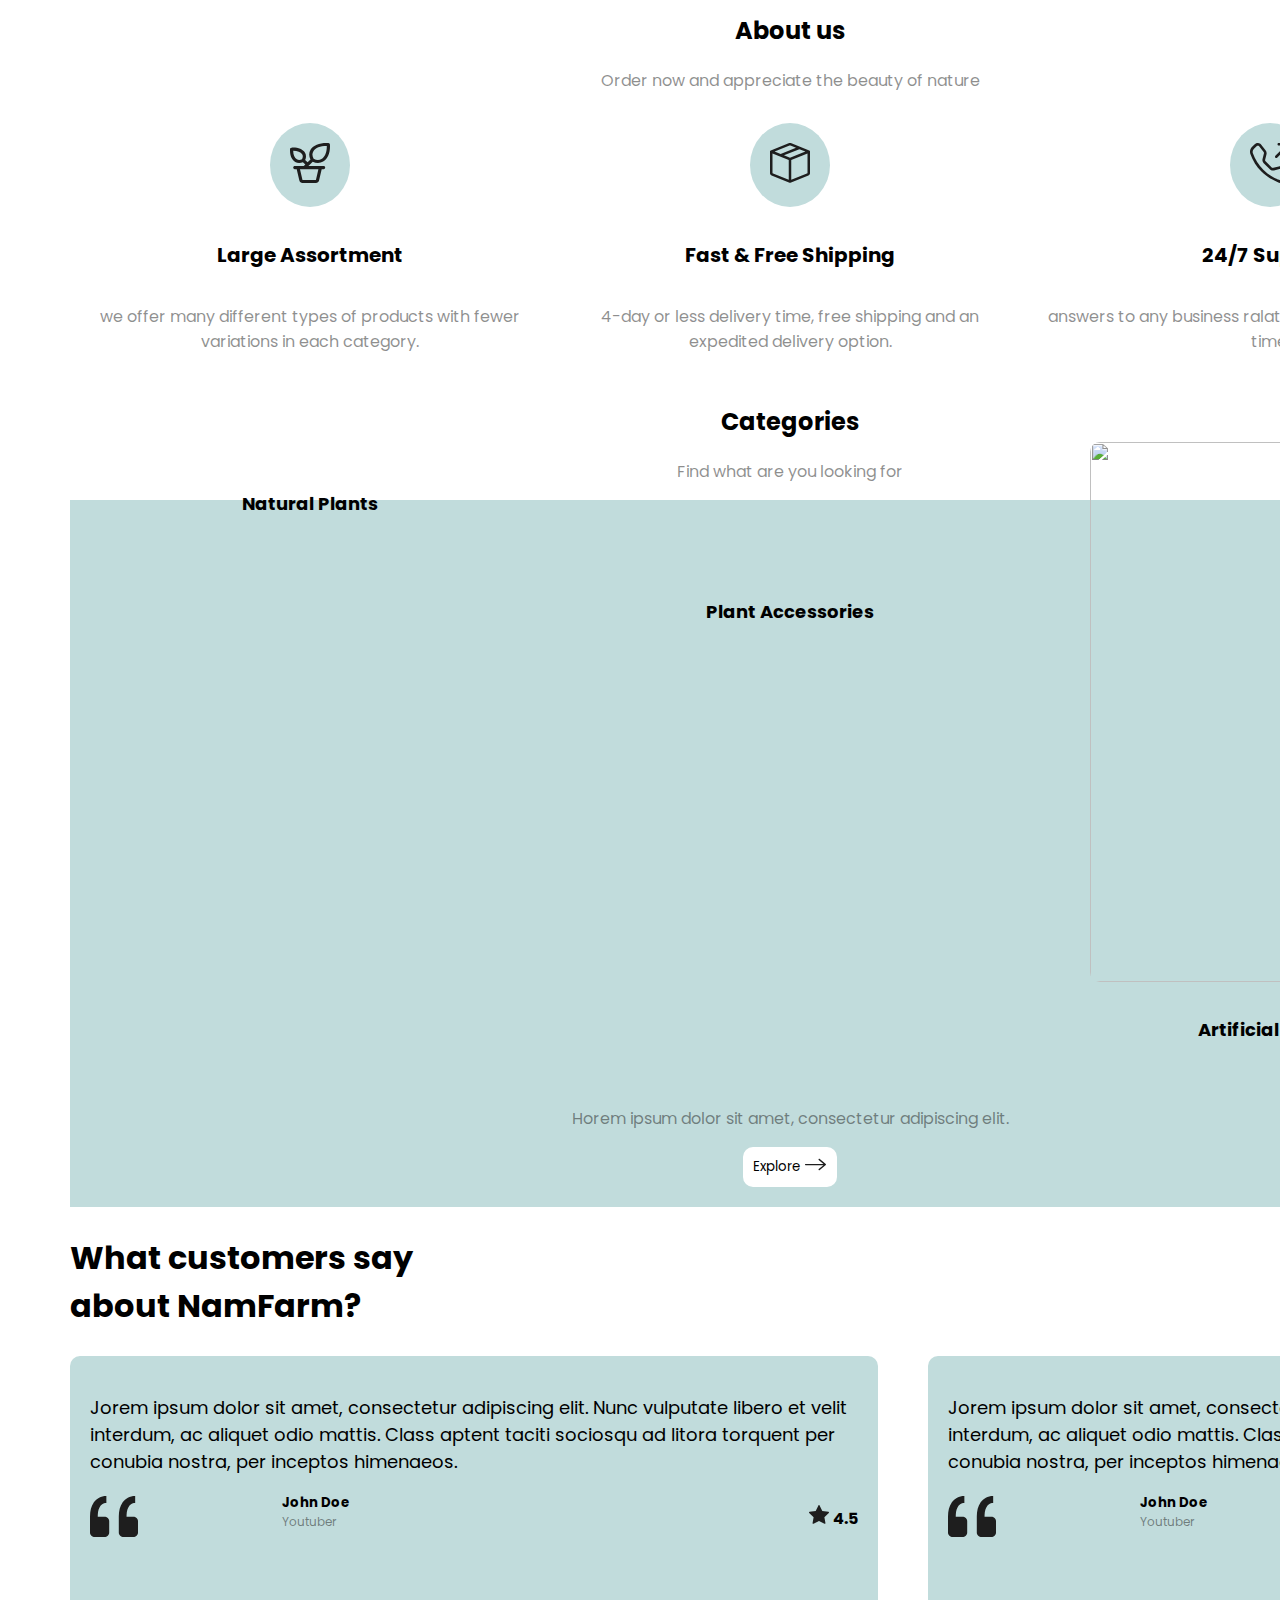
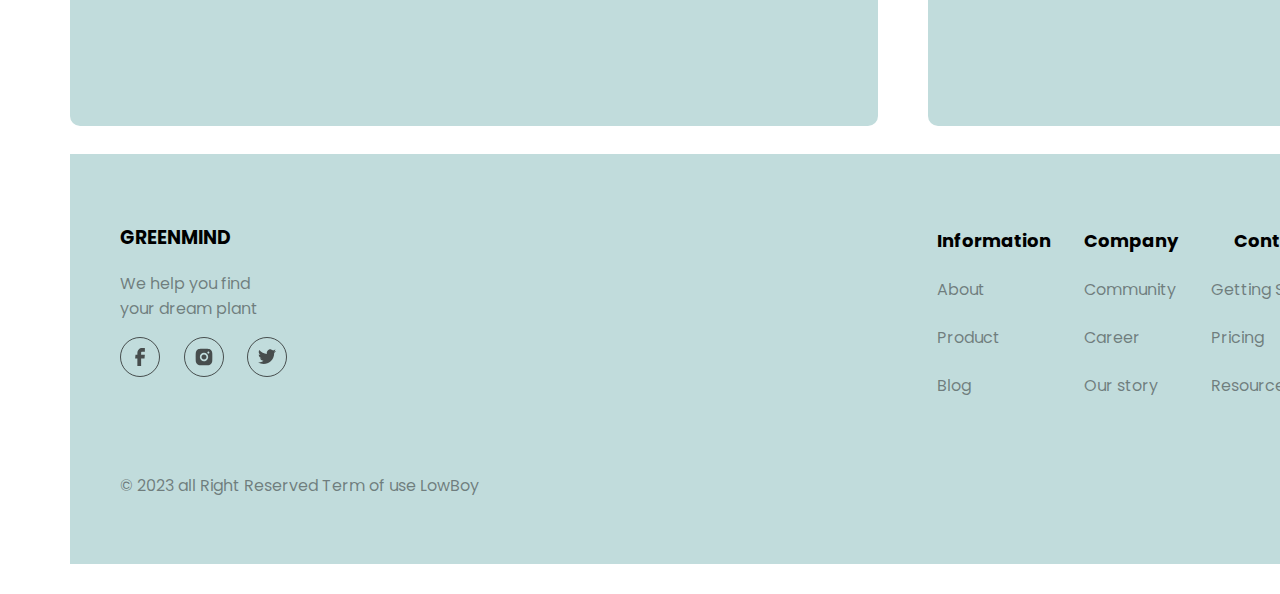
==== commit 8dbfaf74: "header-xong" ====
--- a/12.05-test/index.html
+++ b/12.05-test/index.html
@@ -13,9 +13,9 @@
     <div class="header">
         <ul class="nav">
           <li class="logo">NamFarm</li>
-          <li><a href="">Home</a></li>
-          <li><a href="">Products</a></li>
-          <li><a href="">Contact</a></li>
+          <li class="mn"><a href="">Home</a></li>
+          <li class="mn"><a href="">Products</a></li>
+          <li class="mn"><a href="">Contact</a></li>
         </ul>
         <ul class="top-icon">
           <li>
--- a/12.05-test/style.css
+++ b/12.05-test/style.css
@@ -1,8 +1,6 @@
 body{
     margin: 0 auto;
     background-color: lightgrey;
-    /* overflow: hidden; */
-    height: 100vh;
 }
 .clear{
     clear: both;
@@ -37,6 +35,8 @@
 }
 .nav{
     width: 50%;
+    display: flex;
+    align-items: baseline;
 }
 .nav li a{
     text-decoration: none;
@@ -65,7 +65,8 @@
 }
   
 .nav li {
-    display: inline;
+    /* display: inline; */
+    list-style: none;
     padding-right: 5%;
 }
 .top-icon{
@@ -272,9 +273,6 @@
     max-width: 100vw;
     overflow-x: scroll;
     position: relative;
-    scrollbar-color: #d5ac68 #f1db9d;
-    scrollbar-width: thin;
-    -ms-overflow-style: none;
 }
 .scrll{
     background-color: #f1db9d;
@@ -398,3 +396,22 @@
     padding-right: 30px;
     padding-bottom: 20px;
 }
+@media screen and (max-width:390px) {
+    .wrapper {
+        padding: 0;
+        width: 390px;
+    }
+    .mn{
+        display: none;
+    }
+    .top-icon li:not(.ca){
+        display: none;
+    }
+    .ca{
+        border: none;
+        margin-right: 30px;
+    }
+    .header {
+        padding: 20px;
+    }
+}
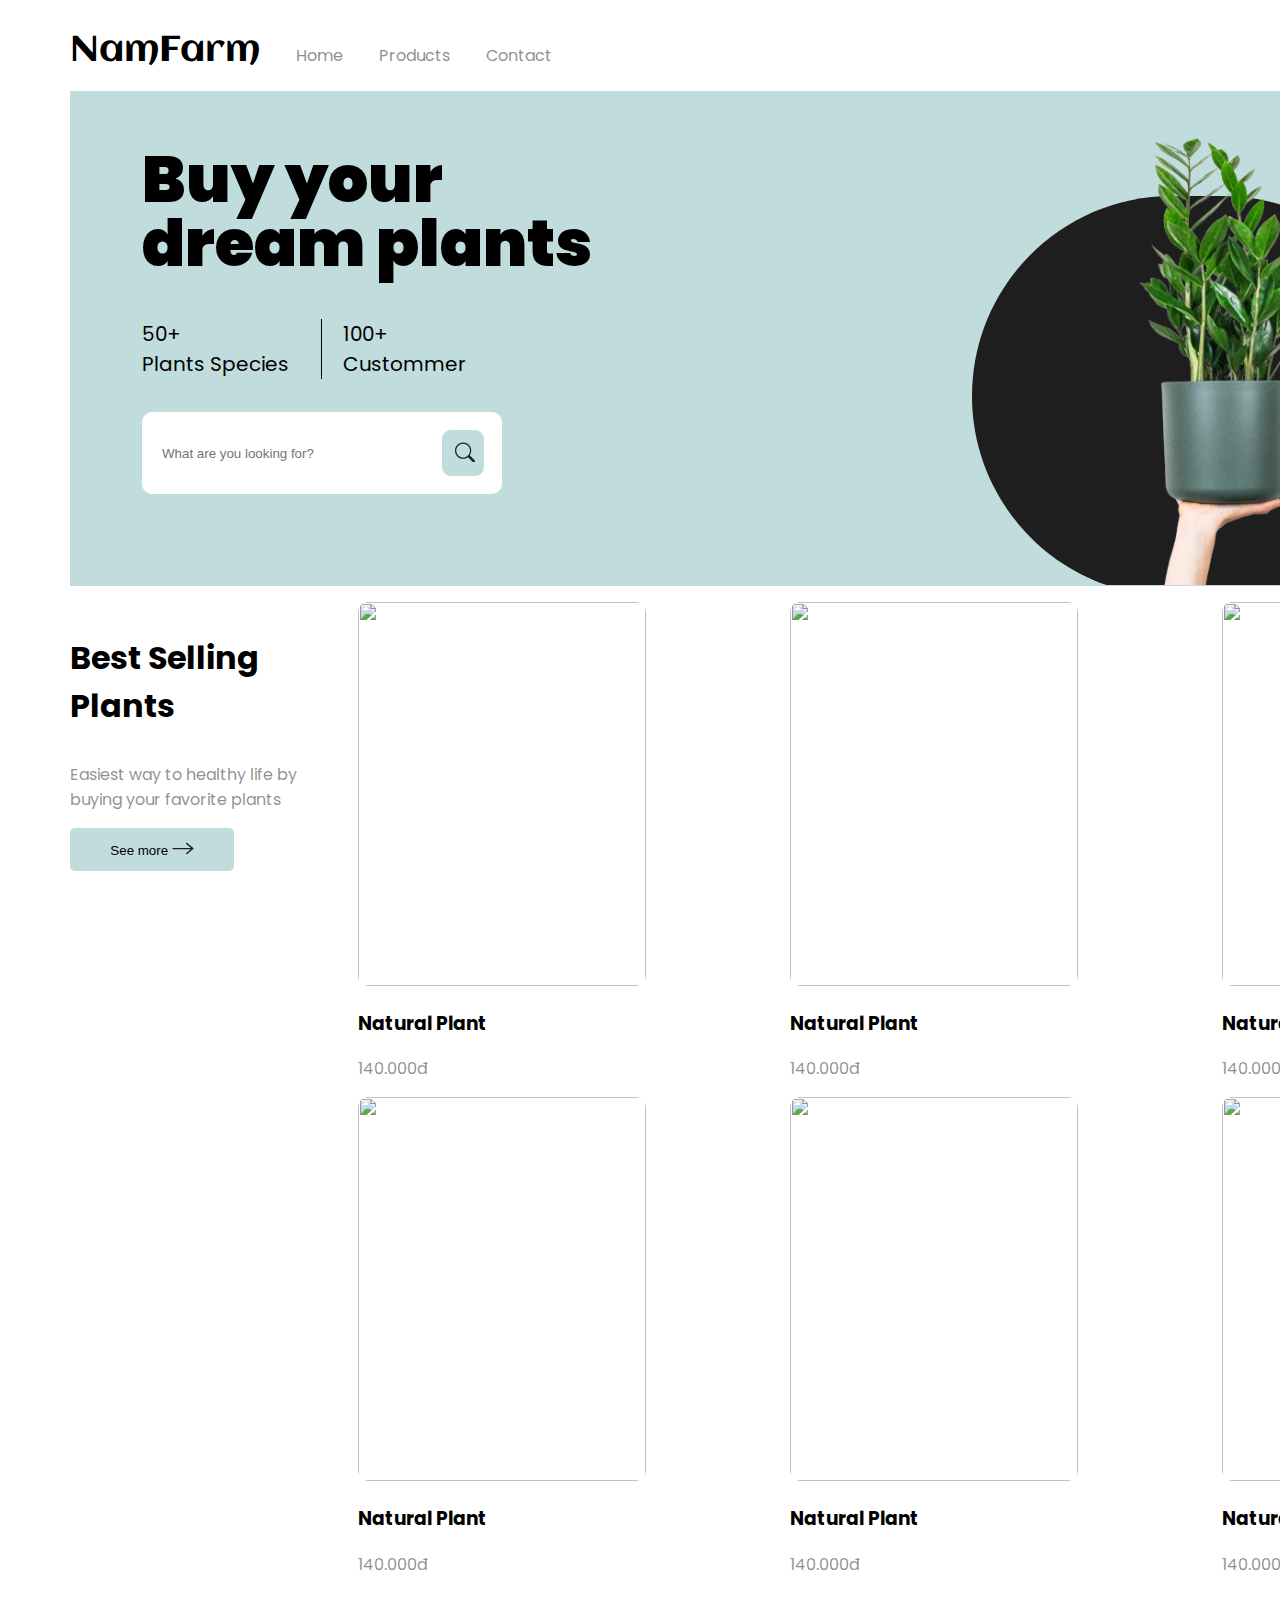
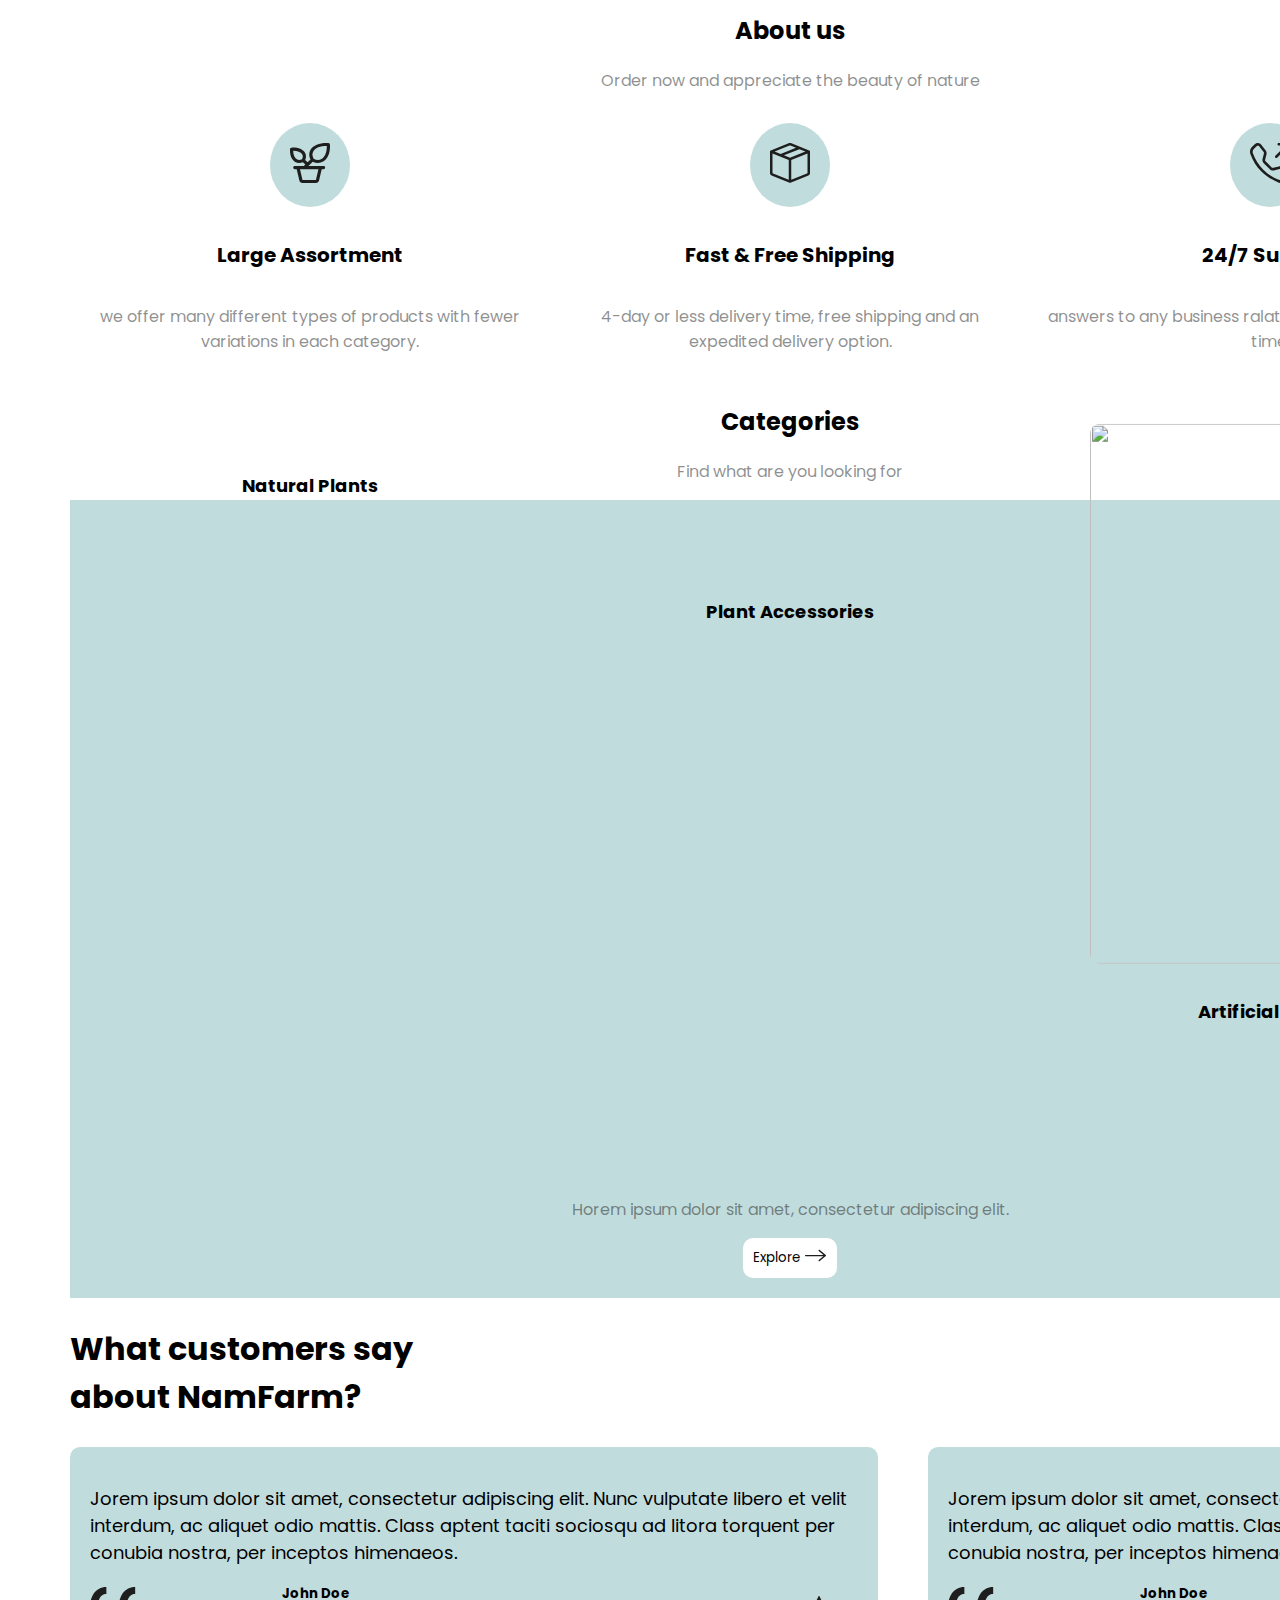
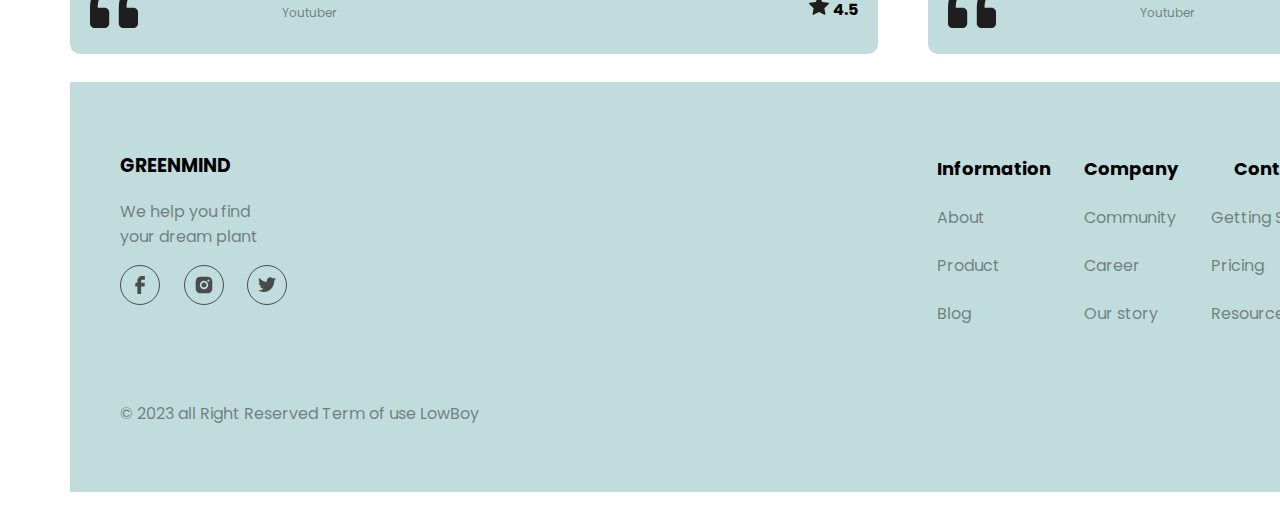
==== commit 445ba181: "responsive and fix" ====
--- a/12.05-test/index.html
+++ b/12.05-test/index.html
@@ -51,7 +51,9 @@
             </div>
           </div>
           <div class="input-banner">
-            <input type="text" placeholder="What are you looking for?">
+            <div class="ip-ip">
+              <input type="text" placeholder="What are you looking for?">
+            </div>
             <div class="icon-search1">
               <a href="#">
                 <svg width="20" height="20" viewBox="0 0 20 20" fill="none" xmlns="http://www.w3.org/2000/svg">
@@ -63,7 +65,7 @@
         </div>
         <div class="banner-right">
           <svg width="466" height="494" viewBox="0 0 466 494" fill="none" xmlns="http://www.w3.org/2000/svg" xmlns:xlink="http://www.w3.org/1999/xlink">
-            <path d="M0 305C0 194.543 89.5431 105 200 105H250C360.457 105 450 194.543 450 305V505H200C89.543 505 0 415.457 0 305V305Z" fill="#1E1E1E"/>
+            <path d="M0 305C0 194.543 89.5431 105 200 105H250C360.457 105 450 194.543 450 305V505H200C89.543 505 0 415.457 0 305Z" fill="#1E1E1E"/>
             <rect x="55" width="411" height="513.98" fill="url(#pattern0)"/>
             <defs>
             <pattern id="pattern0" patternContentUnits="objectBoundingBox" width="1" height="1">
@@ -71,7 +73,8 @@
             </pattern>
             <image id="image0_197_73" width="447" height="559" xlink:href="[data-uri]"/>
             </defs>
-            </svg>            
+            </svg>
+                      
         </div>
       </div>
       <div class="best-seller">
--- a/12.05-test/style.css
+++ b/12.05-test/style.css
@@ -104,7 +104,6 @@
 }
 .banner-left h1{
     font-family: 'Poppins';
-    font-style: ExtraBold;
     font-size: 64px;
     line-height: 64px;
     width: 70%;
@@ -133,29 +132,31 @@
     padding-right: 10%;
 }
 .input-banner{
+    display: flex;
+    align-items: center;
     width: 50%;
     margin-top: 5%;
     background-color: white;
     border-radius: 10px;
-    padding-left: 2%;
+    padding:18px;
 }
 .input-banner input{
-    width: 80%;
-    height: 5em;
+    width: 60%;
     border: none;
     outline: none;
     border-radius: 10px;
 }
+.ip-ip{
+    width: 95%;
+}
 .input-banner input[type=text]:focus{
     border: 1px solid white;
 }
 .icon-search1{
-    float: right;
+    display: inline-block;
     background-color: #C1DCDC;
     width: 5%;
     padding: 2% 4%;
-    margin-top: 3.5%;
-    margin-right: 4%;
     border-radius: 20%;
 }
 .icon-search1 svg{
@@ -257,11 +258,8 @@
     transform: translateY(-20%);
 }
 
-.cate-img3{
+.cate-img3 img{
     height: 540px;
-}
-.cate-img3 img{
-    height: 100%;
 }
 .cate-btn button{
     background-color: white;
@@ -290,10 +288,10 @@
 }
 .outer-ws::-webkit-scrollbar-thumb {
     height: 5px;
-    background-color: #d5ac68;
+    background-color: #C1DCDC;
 }
 .outer-ws::-webkit-scrollbar-thumb:hover {
-    background-color: #f1db9d;
+    background-color: #C1DCDC;
 }
 .outer-ws::-webkit-scrollbar:vertical {
     display: none;
@@ -311,7 +309,6 @@
 }
 .card{
     width: 60%;
-    height: 330px;
     background-color: #C1DCDC;
     border-radius: 10px;
     padding: 20px;
@@ -396,13 +393,13 @@
     padding-right: 30px;
     padding-bottom: 20px;
 }
-@media screen and (max-width:390px) {
+@media screen and (max-width:428px) {
     .wrapper {
         padding: 0;
         width: 390px;
     }
-    .mn{
-        display: none;
+    .nav{
+        flex-direction: column;
     }
     .top-icon li:not(.ca){
         display: none;
@@ -410,8 +407,122 @@
     .ca{
         border: none;
         margin-right: 30px;
+        padding-top: 12px;
     }
     .header {
         padding: 20px;
-    }
-}
+        align-items: unset;
+    }
+    .banner{
+        flex-direction: row;
+    }
+    .banner-left{
+        padding-bottom: 20px;
+    }
+    .banner-left h1{
+        font-size: 28px;
+        width: 100%;
+    }
+    .num{   
+        width: 100%;
+        justify-content: unset;
+        gap: 10px;
+    }
+    .plants{
+        padding-right: 10px;
+    }
+    .plants p{
+        font-size: 12px;
+    }
+    .cus p{
+        font-size: 12px;
+    }
+    .input-banner{
+        display: flex;
+        align-items: center;
+        width: 312px;
+        margin-top: 26px;
+        padding: 8px;
+    }
+    .icon-search1{
+        padding: 6px 14px;
+        width: 20px;
+    }
+    .banner-right{
+        margin-top: -50px;
+        padding-right: 0;
+    }
+    .banner-right svg{
+        width: 100%;
+        height: auto;
+        padding-top: 66px;
+    }
+    .best-seller{
+        display: flex;
+        flex-direction: column;
+        width: 100%;
+    }
+    .bs-left{
+        width: 100%;
+        text-align: center;
+    }
+    .bs-right{
+        width: 100%;
+    }
+    .plant{
+        width: 100%;
+        text-align: center;
+    }
+    .cate-img3 img{
+        height: 146.25px;
+    }
+    .cate-img1, .cate-img3{
+        transform: translateY(-10%);
+    }
+    .what-say h2{
+        width: 100%;
+        padding: 10px;
+    }
+    .ws{
+        gap: 30px;
+    }
+    .card{
+        width: 80%;
+    }
+    .card-content{
+        font-size: 14px;
+    }
+    .card-name{
+        align-items: flex-start;
+    }
+    .card-img{
+        width: 50%;
+        margin-top: -60px;
+    }
+    footer{
+        flex-direction: column-reverse;
+        padding-bottom: 20px;
+    }
+    .footer-right{
+        width: 100%;
+        padding-left: 10px;
+    }
+    .footer-right table{
+        padding: 0;
+    }
+    .footer-left{
+        width: 100%;
+        padding-left: 10px;
+    }
+    .footer-left .ft-p1{
+        width: 100%;
+    }
+    .ft-bo{
+        width: 40%;
+        padding-top: 10px;
+        padding-bottom: 10px;
+    }
+    .footer-left .ft-p2{
+        width: 100%;
+    }
+}
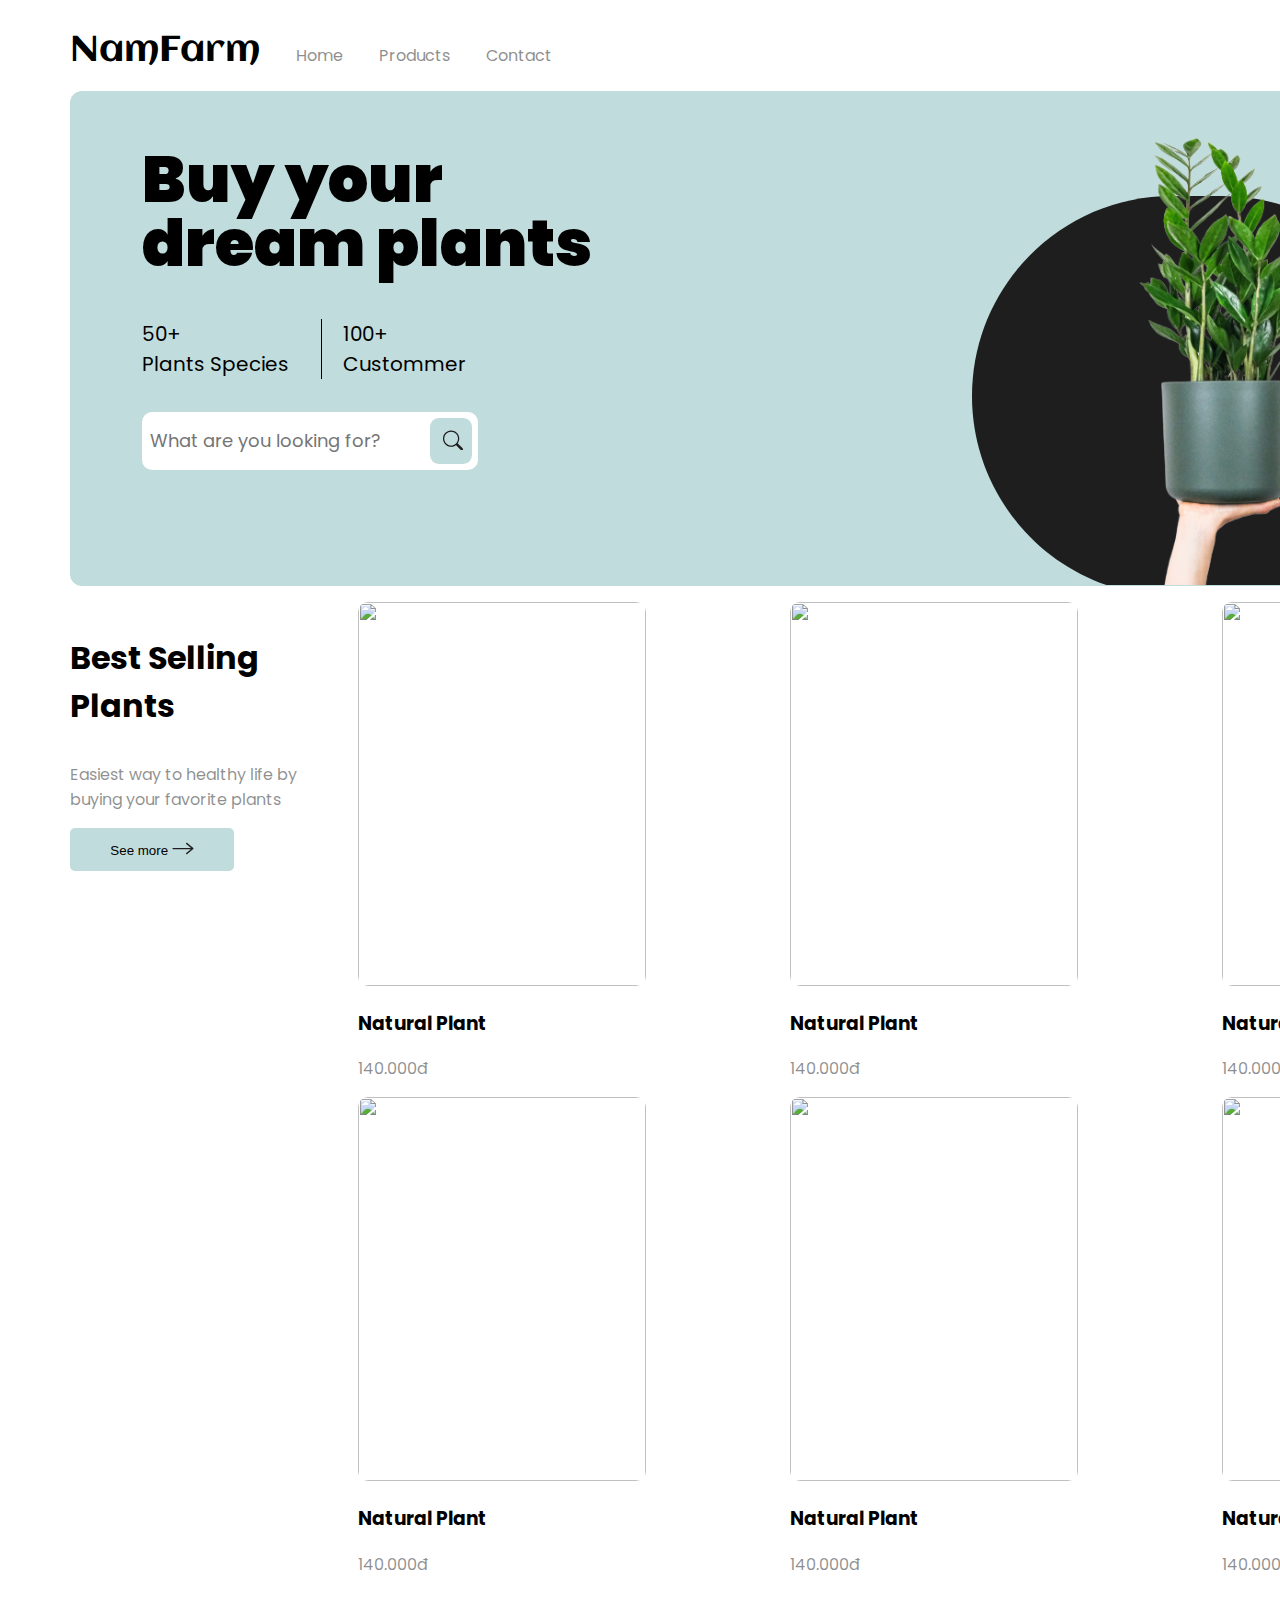
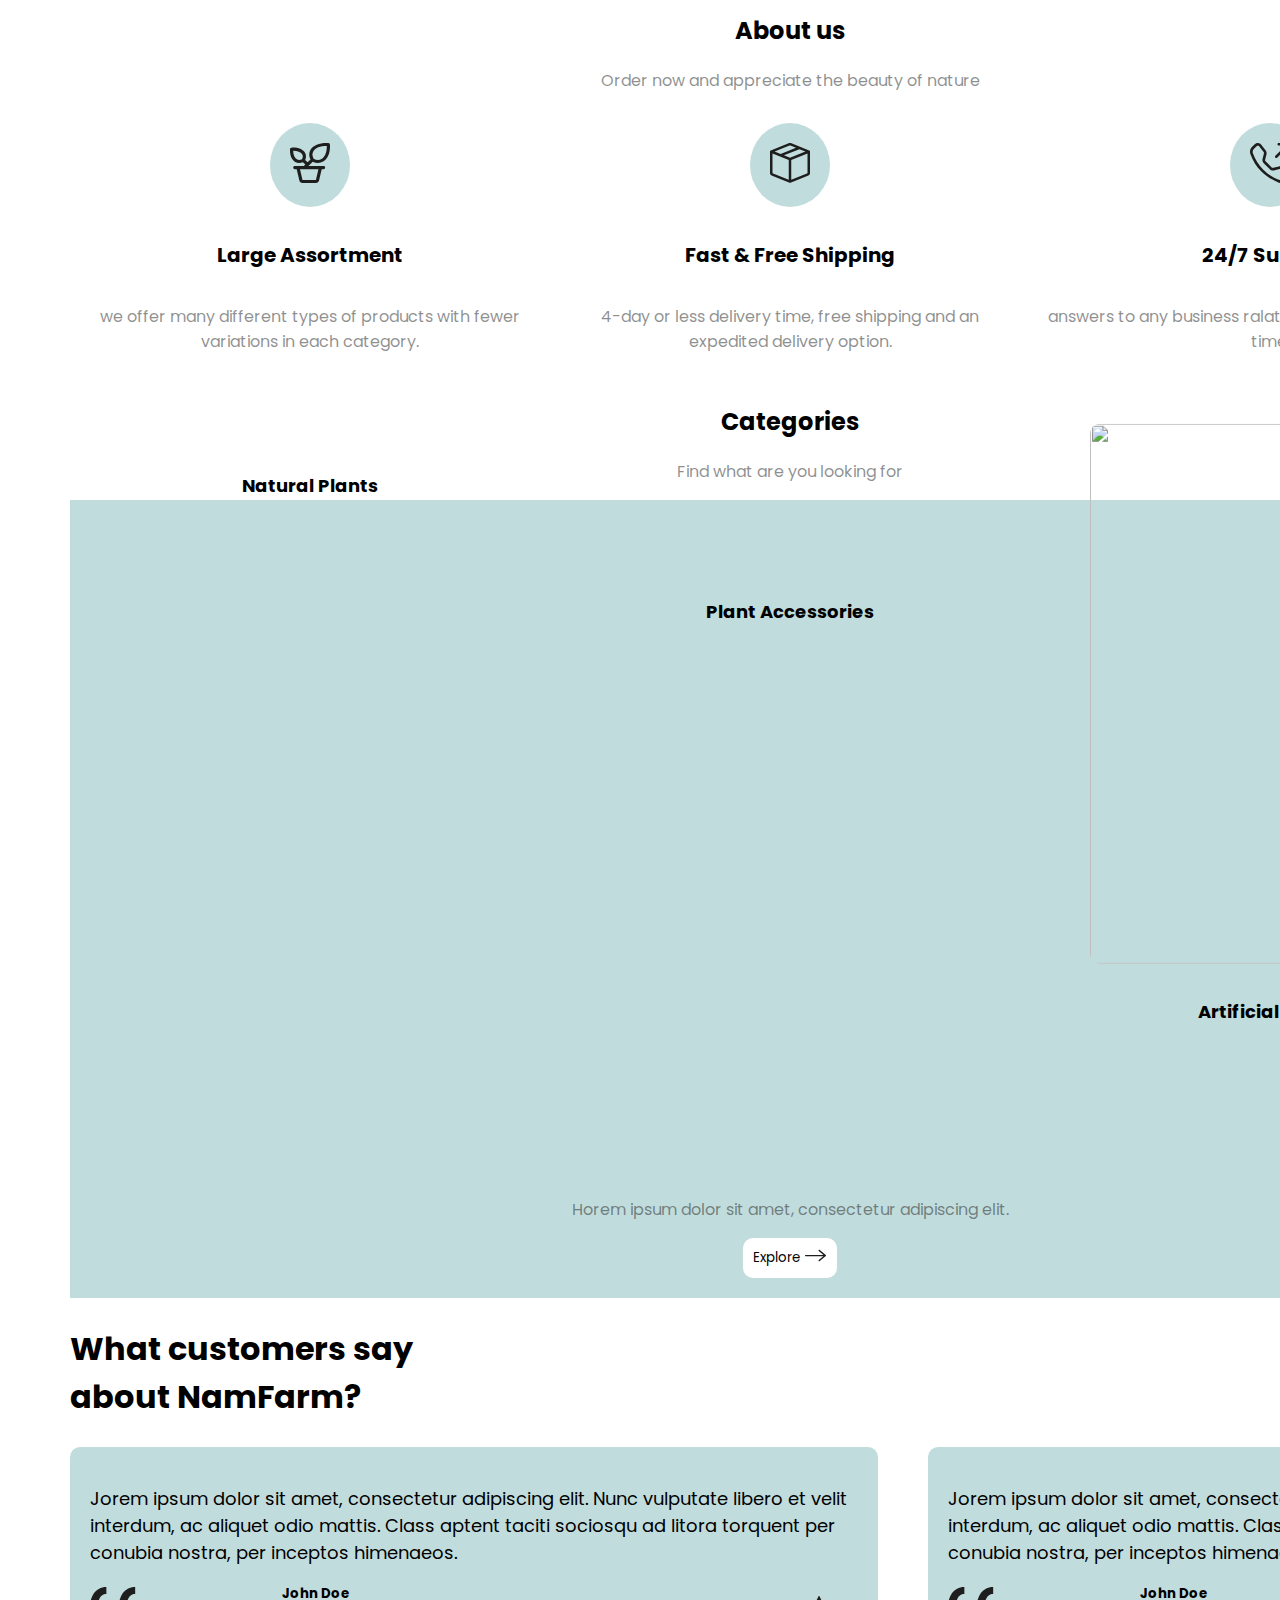
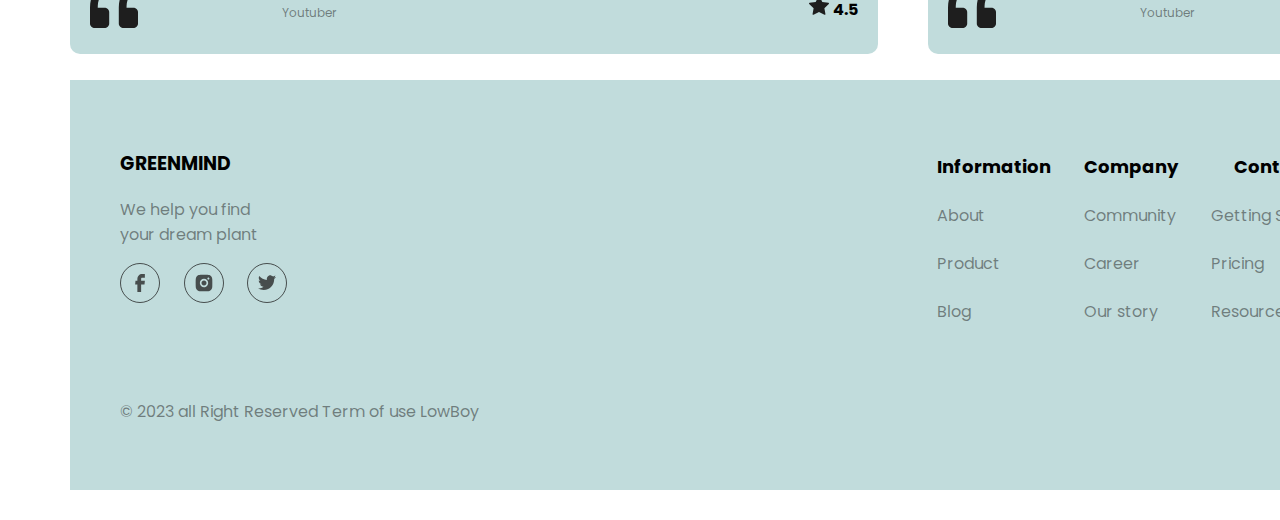
==== commit 717f7913: "css" ====
--- a/12.05-test/index.html
+++ b/12.05-test/index.html
@@ -269,7 +269,6 @@
             </div>
           </div>
         </div>
-        <div class="scrll"></div>
       </div>
     </div>
     <footer class="footer">
--- a/12.05-test/style.css
+++ b/12.05-test/style.css
@@ -5,7 +5,7 @@
 .clear{
     clear: both;
 }
-h1,h2,h3,h4,h5,p,a,span, th,td{
+h1,h2,h3,h4,h5,p,a,span, th,td, input{
     font-family: 'Poppins';
 }
 a,button{
@@ -96,6 +96,7 @@
 .banner{
     width: 100%;
     display: flex;
+    border-radius: 12px ;
 }
 .banner-left{
     width: 50%;
@@ -138,13 +139,14 @@
     margin-top: 5%;
     background-color: white;
     border-radius: 10px;
-    padding:18px;
+    padding: 6px;
 }
 .input-banner input{
-    width: 60%;
+    width: 100%;
     border: none;
     outline: none;
     border-radius: 10px;
+    font-size: 18px;
 }
 .ip-ip{
     width: 95%;
@@ -272,14 +274,6 @@
     overflow-x: scroll;
     position: relative;
 }
-.scrll{
-    background-color: #f1db9d;
-    height: 2px;
-    width: 100%;
-    position: relative;
-    top: -3px;
-    z-index: -10;
-}
 .outer-ws::-webkit-scrollbar{
     height: 5px;
 }
@@ -440,7 +434,7 @@
     .input-banner{
         display: flex;
         align-items: center;
-        width: 312px;
+        width: 336px;
         margin-top: 26px;
         padding: 8px;
     }
